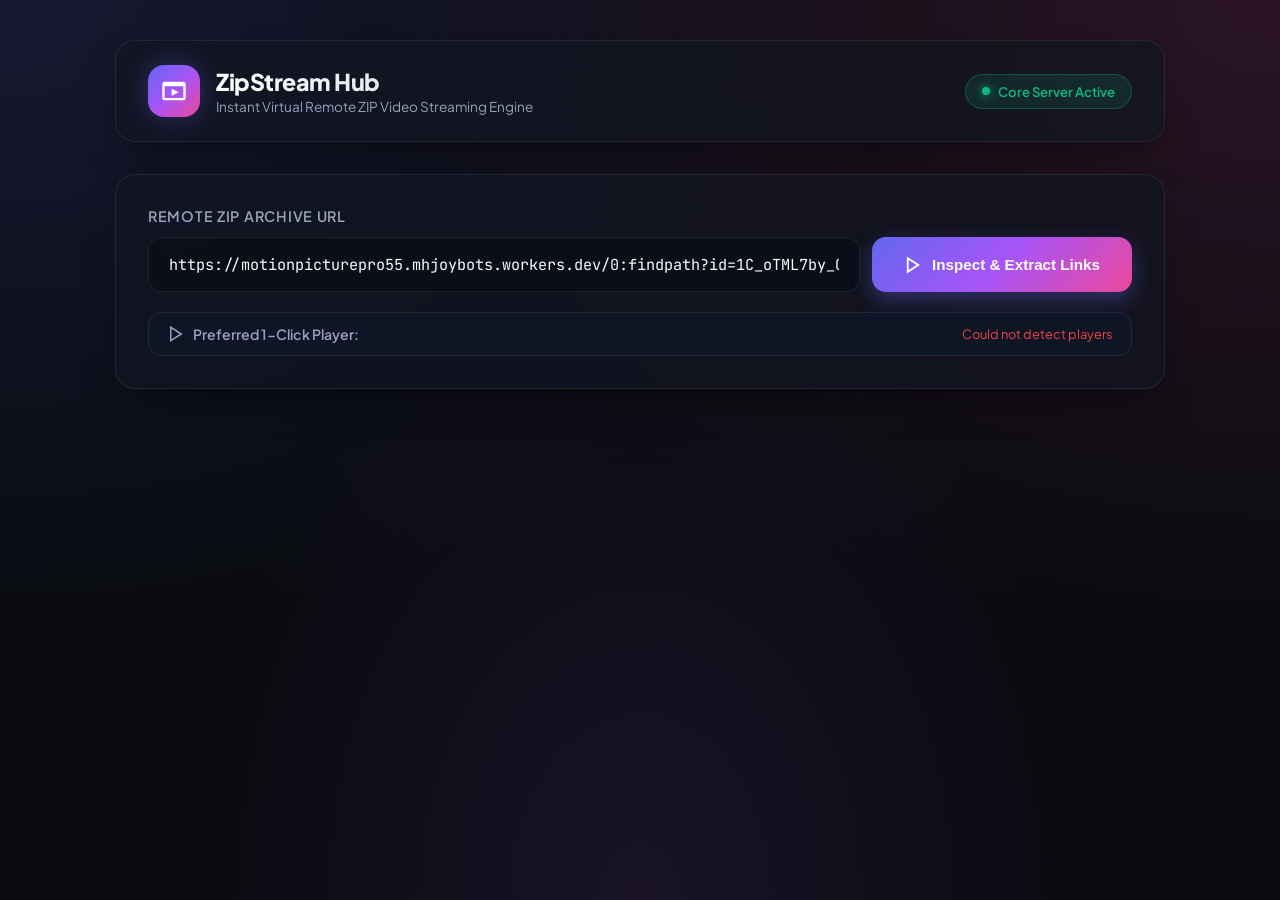
==== web_gui.html @ f0364341 "feat: initial commit for ZipStreamHub" ====
<!DOCTYPE html>
<html lang="en">
<head>
    <meta charset="UTF-8">
    <meta name="viewport" content="width=device-width, initial-scale=1.0">
    <title>ZipStream Hub — Remote Archive Video Player</title>
    <link rel="preconnect" href="https://fonts.googleapis.com">
    <link rel="preconnect" href="https://fonts.gstatic.com" crossorigin>
    <link href="https://fonts.googleapis.com/css2?family=Plus+Jakarta+Sans:wght@400;500;600;700;800&family=JetBrains+Mono:wght@400;500;600&display=swap" rel="stylesheet">
    <style>
        :root {
            --bg-base: #090b10;
            --bg-card: rgba(18, 22, 34, 0.75);
            --bg-card-hover: rgba(28, 34, 52, 0.85);
            --border-card: rgba(255, 255, 255, 0.08);
            --border-focus: #6366f1;
            --accent-gradient: linear-gradient(135deg, #6366f1 0%, #a855f7 50%, #ec4899 100%);
            --accent-glow: rgba(99, 102, 241, 0.35);
            --text-main: #f8fafc;
            --text-muted: #94a3b8;
            --success-color: #10b981;
            --success-bg: rgba(16, 185, 129, 0.12);
            --badge-store: #38bdf8;
            --badge-deflate: #fbbf24;
        }

        * {
            box-sizing: border-box;
            margin: 0;
            padding: 0;
        }

        body {
            background-color: var(--bg-base);
            background-image: 
                radial-gradient(at 0% 0%, rgba(99, 102, 241, 0.15) 0px, transparent 50%),
                radial-gradient(at 100% 0%, rgba(236, 72, 153, 0.15) 0px, transparent 50%),
                radial-gradient(at 50% 100%, rgba(168, 85, 247, 0.1) 0px, transparent 50%);
            background-attachment: fixed;
            color: var(--text-main);
            font-family: 'Plus Jakarta Sans', sans-serif;
            min-height: 100vh;
            padding: 40px 20px;
            display: flex;
            justify-content: center;
        }

        .container {
            width: 100%;
            max-width: 1050px;
            display: flex;
            flex-direction: column;
            gap: 32px;
        }

        /* Top Header */
        .header {
            display: flex;
            align-items: center;
            justify-content: space-between;
            padding: 24px 32px;
            background: var(--bg-card);
            border: 1px solid var(--border-card);
            border-radius: 20px;
            backdrop-filter: blur(20px);
            box-shadow: 0 20px 40px -15px rgba(0,0,0,0.5);
        }

        .brand {
            display: flex;
            align-items: center;
            gap: 16px;
        }

        .brand-icon {
            width: 52px;
            height: 52px;
            border-radius: 16px;
            background: var(--accent-gradient);
            display: flex;
            align-items: center;
            justify-content: center;
            box-shadow: 0 0 24px var(--accent-glow);
        }

        .brand-icon svg {
            width: 28px;
            height: 28px;
            fill: white;
        }

        .brand-text h1 {
            font-size: 1.45rem;
            font-weight: 800;
            letter-spacing: -0.02em;
            background: linear-gradient(to right, #ffffff, #cbd5e1);
            -webkit-background-clip: text;
            -webkit-text-fill-color: transparent;
        }

        .brand-text p {
            font-size: 0.85rem;
            color: var(--text-muted);
            margin-top: 2px;
        }

        .status-badge {
            display: flex;
            align-items: center;
            gap: 8px;
            padding: 8px 16px;
            background: var(--success-bg);
            border: 1px solid rgba(16, 185, 129, 0.3);
            border-radius: 9999px;
            font-size: 0.82rem;
            font-weight: 600;
            color: var(--success-color);
        }

        .status-dot {
            width: 8px;
            height: 8px;
            border-radius: 50%;
            background: var(--success-color);
            box-shadow: 0 0 10px var(--success-color);
            animation: pulse 2s infinite;
        }

        @keyframes pulse {
            0%, 100% { opacity: 1; transform: scale(1); }
            50% { opacity: 0.4; transform: scale(0.85); }
        }

        /* Input Section */
        .card {
            background: var(--bg-card);
            border: 1px solid var(--border-card);
            border-radius: 20px;
            backdrop-filter: blur(20px);
            padding: 32px;
            box-shadow: 0 20px 40px -15px rgba(0,0,0,0.5);
            transition: all 0.3s ease;
        }

        .input-group {
            display: flex;
            flex-direction: column;
            gap: 12px;
        }

        .input-label {
            font-size: 0.9rem;
            font-weight: 600;
            color: var(--text-muted);
            text-transform: uppercase;
            letter-spacing: 0.05em;
        }

        .input-row {
            display: flex;
            gap: 12px;
        }

        .url-input {
            flex: 1;
            background: rgba(10, 14, 23, 0.8);
            border: 1px solid var(--border-card);
            border-radius: 14px;
            padding: 16px 20px;
            color: var(--text-main);
            font-family: 'JetBrains Mono', monospace;
            font-size: 0.95rem;
            outline: none;
            transition: all 0.2s;
        }

        .url-input:focus {
            border-color: var(--border-focus);
            box-shadow: 0 0 0 4px rgba(99, 102, 241, 0.2);
            background: rgba(15, 20, 32, 0.95);
        }

        .btn-parse {
            padding: 16px 32px;
            background: var(--accent-gradient);
            border: none;
            border-radius: 14px;
            color: white;
            font-weight: 700;
            font-size: 0.95rem;
            cursor: pointer;
            display: flex;
            align-items: center;
            gap: 10px;
            transition: all 0.2s;
            box-shadow: 0 8px 20px var(--accent-glow);
            white-space: nowrap;
        }

        .btn-parse:hover {
            transform: translateY(-2px);
            box-shadow: 0 12px 28px var(--accent-glow);
        }

        .btn-parse:active {
            transform: translateY(0);
        }

        .btn-parse:disabled {
            opacity: 0.6;
            cursor: not-allowed;
            transform: none;
        }

        /* Results Overview */
        .archive-info {
            display: none;
            grid-template-columns: repeat(auto-fit, minmax(200px, 1fr));
            gap: 16px;
            margin-top: 24px;
            padding-top: 24px;
            border-top: 1px solid var(--border-card);
        }

        .info-box {
            background: rgba(255, 255, 255, 0.03);
            border: 1px solid var(--border-card);
            border-radius: 12px;
            padding: 16px;
        }

        .info-title {
            font-size: 0.78rem;
            color: var(--text-muted);
            text-transform: uppercase;
            letter-spacing: 0.05em;
            margin-bottom: 6px;
        }

        .info-value {
            font-size: 1.25rem;
            font-weight: 700;
            color: #fff;
            font-family: 'JetBrains Mono', monospace;
        }

        /* Episodes Section */
        .episodes-section {
            display: none;
            flex-direction: column;
            gap: 16px;
        }

        .section-header {
            display: flex;
            align-items: center;
            justify-content: space-between;
            padding: 0 8px;
        }

        .section-title {
            font-size: 1.15rem;
            font-weight: 700;
        }

        .episode-card {
            background: var(--bg-card);
            border: 1px solid var(--border-card);
            border-radius: 16px;
            padding: 20px 24px;
            display: flex;
            align-items: center;
            justify-content: space-between;
            gap: 20px;
            transition: all 0.25s ease;
            backdrop-filter: blur(20px);
        }

        .episode-card:hover {
            background: var(--bg-card-hover);
            border-color: rgba(99, 102, 241, 0.4);
            transform: translateY(-2px);
            box-shadow: 0 12px 30px -10px rgba(0, 0, 0, 0.6);
        }

        .ep-left {
            display: flex;
            align-items: center;
            gap: 20px;
            flex: 1;
            min-width: 0;
        }

        .ep-num {
            width: 44px;
            height: 44px;
            border-radius: 12px;
            background: rgba(255, 255, 255, 0.05);
            border: 1px solid var(--border-card);
            display: flex;
            align-items: center;
            justify-content: center;
            font-weight: 800;
            font-size: 1.1rem;
            color: #fff;
            flex-shrink: 0;
        }

        .ep-details {
            display: flex;
            flex-direction: column;
            gap: 6px;
            flex: 1;
            min-width: 0;
        }

        .ep-name {
            font-size: 1rem;
            font-weight: 600;
            color: #fff;
            white-space: nowrap;
            overflow: hidden;
            text-overflow: ellipsis;
        }

        .ep-meta {
            display: flex;
            align-items: center;
            gap: 12px;
            font-size: 0.82rem;
            color: var(--text-muted);
        }

        .ep-tag {
            padding: 2px 8px;
            border-radius: 6px;
            font-weight: 600;
            font-size: 0.75rem;
        }

        .tag-store {
            background: rgba(56, 189, 248, 0.15);
            color: var(--badge-store);
            border: 1px solid rgba(56, 189, 248, 0.3);
        }

        .tag-deflate {
            background: rgba(251, 191, 36, 0.15);
            color: var(--badge-deflate);
            border: 1px solid rgba(251, 191, 36, 0.3);
        }

        .ep-actions {
            display: flex;
            align-items: center;
            gap: 10px;
            flex-shrink: 0;
        }

        .btn-action {
            padding: 10px 18px;
            border-radius: 10px;
            font-weight: 600;
            font-size: 0.85rem;
            cursor: pointer;
            display: flex;
            align-items: center;
            gap: 8px;
            transition: all 0.2s;
            border: none;
            text-decoration: none;
        }

        .btn-play {
            background: #6366f1;
            color: white;
            box-shadow: 0 4px 12px rgba(99, 102, 241, 0.3);
        }

        .btn-play:hover {
            background: #4f46e5;
            transform: translateY(-1px);
        }

        .btn-copy {
            background: rgba(255, 255, 255, 0.07);
            border: 1px solid var(--border-card);
            color: var(--text-main);
        }

        .btn-copy:hover {
            background: rgba(255, 255, 255, 0.12);
            color: white;
        }

        /* Player Selector */
        .player-bar {
            display: flex;
            align-items: center;
            justify-content: space-between;
            gap: 16px;
            background: rgba(15, 23, 42, 0.65);
            border: 1px solid var(--border-card);
            border-radius: 14px;
            padding: 12px 18px;
            margin-top: 20px;
        }

        .player-bar-label {
            display: flex;
            align-items: center;
            gap: 8px;
            font-size: 0.88rem;
            font-weight: 600;
            color: var(--text-muted);
        }

        .player-selector-group {
            display: flex;
            align-items: center;
            gap: 8px;
            flex-wrap: wrap;
        }

        .player-chip {
            display: inline-flex;
            align-items: center;
            gap: 6px;
            padding: 6px 14px;
            border-radius: 9999px;
            font-size: 0.82rem;
            font-weight: 600;
            cursor: pointer;
            border: 1px solid var(--border-card);
            background: rgba(255, 255, 255, 0.04);
            color: var(--text-muted);
            transition: all 0.2s ease;
        }

        .player-chip:hover {
            background: rgba(255, 255, 255, 0.09);
            color: var(--text-main);
        }

        .player-chip.active {
            background: #6366f1;
            border-color: #818cf8;
            color: #ffffff;
            box-shadow: 0 0 14px rgba(99, 102, 241, 0.4);
        }

        .player-select-dropdown {
            background: rgba(10, 14, 23, 0.9);
            border: 1px solid var(--border-card);
            border-radius: 10px;
            padding: 8px 14px;
            color: var(--text-main);
            font-family: inherit;
            font-size: 0.86rem;
            font-weight: 600;
            outline: none;
            cursor: pointer;
        }

        .player-select-dropdown:focus {
            border-color: var(--border-focus);
        }

        /* Toast notification */
        .toast {
            position: fixed;
            bottom: 30px;
            right: 30px;
            background: #1e293b;
            border: 1px solid rgba(255, 255, 255, 0.1);
            color: white;
            padding: 14px 22px;
            border-radius: 12px;
            box-shadow: 0 20px 40px rgba(0,0,0,0.6);
            display: flex;
            align-items: center;
            gap: 12px;
            font-size: 0.9rem;
            font-weight: 600;
            transform: translateY(100px);
            opacity: 0;
            transition: all 0.3s cubic-bezier(0.16, 1, 0.3, 1);
            z-index: 1000;
        }

        .toast.show {
            transform: translateY(0);
            opacity: 1;
        }

        .spinner {
            width: 18px;
            height: 18px;
            border: 2px solid rgba(255,255,255,0.3);
            border-radius: 50%;
            border-top-color: white;
            animation: spin 0.8s linear infinite;
        }

        @keyframes spin {
            to { transform: rotate(360deg); }
        }
    </style>
</head>
<body>

<div class="container">
    <!-- Header -->
    <header class="header">
        <div class="brand">
            <div class="brand-icon">
                <svg viewBox="0 0 24 24">
                    <path d="M4 4h16c1.1 0 2 .9 2 2v12c0 1.1-.9 2-2 2H4c-1.1 0-2-.9-2-2V6c0-1.1.9-2 2-2zm0 4v10h16V8H4zm6 2l6 3-6 3V10z"/>
                </svg>
            </div>
            <div class="brand-text">
                <h1>ZipStream Hub</h1>
                <p>Instant Virtual Remote ZIP Video Streaming Engine</p>
            </div>
        </div>
        <div class="status-badge">
            <div class="status-dot"></div>
            <span>Core Server Active</span>
        </div>
    </header>

    <!-- URL Input Card -->
    <div class="card">
        <div class="input-group">
            <label class="input-label" for="zipUrl">Remote ZIP Archive URL</label>
            <div class="input-row">
                <input type="text" id="zipUrl" class="url-input" placeholder="https://domain.com/movie-or-series-pack.zip" value="https://motionpicturepro55.mhjoybots.workers.dev/0:findpath?id=1C_oTML7by_QacdPcO6nQ7_jxPDjxygPy">
                <button id="btnParse" class="btn-parse" onclick="parseZipArchive()">
                    <svg width="18" height="18" viewBox="0 0 24 24" fill="none" stroke="currentColor" stroke-width="2.5"><polygon points="5 3 19 12 5 21 5 3"></polygon></svg>
                    <span>Inspect & Extract Links</span>
                </button>
            </div>
        </div>

        <div id="archiveInfo" class="archive-info">
            <div class="info-box">
                <div class="info-title">Archive Size</div>
                <div id="infoSize" class="info-value">0 GB</div>
            </div>
            <div class="info-box">
                <div class="info-title">Video Files Found</div>
                <div id="infoCount" class="info-value">0</div>
            </div>
            <div class="info-box">
                <div class="info-title">Streaming Mode</div>
                <div id="infoMode" class="info-value" style="color: var(--badge-store);">Instant Seek</div>
            </div>
            <div class="info-box">
                <div class="info-title">Status</div>
                <div class="info-value" style="color: var(--success-color);">Ready to Stream</div>
            </div>
        </div>

        <!-- Dynamic 1-Click Player Selection Bar -->
        <div class="player-bar">
            <div class="player-bar-label">
                <svg width="18" height="18" viewBox="0 0 24 24" fill="none" stroke="currentColor" stroke-width="2"><path d="M5 3l14 9-14 9V3z"/></svg>
                <span>Preferred 1-Click Player:</span>
            </div>
            <div class="player-selector-group" id="playerChipsContainer">
                <!-- Populated dynamically via /api/players -->
                <span style="font-size: 0.8rem; color: var(--text-muted);">Detecting installed players...</span>
            </div>
        </div>
    </div>

    <!-- Episodes List -->
    <div id="episodesSection" class="episodes-section">
        <div class="section-header">
            <h2 class="section-title">Individual Video Direct Stream Links</h2>
        </div>
        <div id="episodesList" style="display: flex; flex-direction: column; gap: 12px;"></div>
    </div>
</div>

<div id="toast" class="toast">
    <svg width="20" height="20" viewBox="0 0 24 24" fill="none" stroke="var(--success-color)" stroke-width="2"><path d="M20 6L9 17l-5-5"/></svg>
    <span id="toastMsg">Stream Link copied to clipboard!</span>
</div>

<script>
    let currentEpisodes = [];
    let installedPlayers = [];
    let selectedPlayerKey = localStorage.getItem('zipstream_preferred_player') || '';

    async function loadPlayers() {
        const container = document.getElementById('playerChipsContainer');
        try {
            const resp = await fetch('/api/players');
            const data = await resp.json();
            if (data.status === 'ok' && data.players) {
                installedPlayers = data.players;
                if (!selectedPlayerKey || !installedPlayers.some(p => p.key === selectedPlayerKey)) {
                    selectedPlayerKey = data.default_player || (installedPlayers[0] ? installedPlayers[0].key : 'browser');
                }
                renderPlayerChips();
                return;
            }
        } catch (e) {
            console.error('Failed to load players:', e);
        }
        container.innerHTML = '<span style="color: #ef4444; font-size: 0.8rem;">Could not detect players</span>';
    }

    function renderPlayerChips() {
        const container = document.getElementById('playerChipsContainer');
        container.innerHTML = '';

        installedPlayers.forEach((p) => {
            const chip = document.createElement('button');
            chip.type = 'button';
            chip.className = `player-chip ${p.key === selectedPlayerKey ? 'active' : ''}`;
            chip.innerHTML = `<span>${p.icon || '▶️'}</span> <span>${p.name}</span>`;
            chip.onclick = () => {
                selectedPlayerKey = p.key;
                localStorage.setItem('zipstream_preferred_player', selectedPlayerKey);
                renderPlayerChips();
                // Update text on existing episode cards if any
                if (currentEpisodes.length > 0) {
                    renderEpisodes(currentEpisodes);
                }
                showToast(`Default player set to: ${p.name}`);
            };
            container.appendChild(chip);
        });
    }

    async function parseZipArchive() {
        const urlInput = document.getElementById('zipUrl');
        const btn = document.getElementById('btnParse');
        const url = urlInput.value.trim();

        if (!url) {
            showToast('Please enter a valid ZIP URL', true);
            return;
        }

        btn.disabled = true;
        btn.innerHTML = '<div class="spinner"></div><span>Scanning Tail (< 1s)...</span>';

        try {
            const resp = await fetch('/api/inspect', {
                method: 'POST',
                headers: { 'Content-Type': 'application/json' },
                body: JSON.stringify({ url: url })
            });

            const data = await resp.json();
            if (!resp.ok) {
                throw new Error(data.error || 'Failed to inspect ZIP archive');
            }

            currentEpisodes = data.entries;

            // Update info
            document.getElementById('infoSize').innerText = data.total_size_gb + ' GB';
            document.getElementById('infoCount').innerText = data.entries.length;
            document.getElementById('archiveInfo').style.display = 'grid';

            // Render list
            renderEpisodes(data.entries);
            document.getElementById('episodesSection').style.display = 'flex';
            showToast(`Found ${data.entries.length} videos inside archive!`);
        } catch (err) {
            alert('Error scanning ZIP: ' + err.message);
        } finally {
            btn.disabled = false;
            btn.innerHTML = '<svg width="18" height="18" viewBox="0 0 24 24" fill="none" stroke="currentColor" stroke-width="2.5"><polygon points="5 3 19 12 5 21 5 3"></polygon></svg><span>Inspect & Extract Links</span>';
        }
    }

    function getActivePlayerInfo() {
        return installedPlayers.find(p => p.key === selectedPlayerKey) || {
            key: 'potplayer',
            name: 'Media Player',
            icon: '▶️'
        };
    }

    function renderEpisodes(entries) {
        const container = document.getElementById('episodesList');
        container.innerHTML = '';
        const player = getActivePlayerInfo();

        entries.forEach((ep) => {
            const streamUrl = `${window.location.origin}/stream/${ep.id}/${encodeURIComponent(ep.name)}`;
            const isStore = ep.method === 0;

            const card = document.createElement('div');
            card.className = 'episode-card';
            card.innerHTML = `
                <div class="ep-left">
                    <div class="ep-num">${ep.id}</div>
                    <div class="ep-details">
                        <div class="ep-name" title="${ep.name}">${ep.name}</div>
                        <div class="ep-meta">
                            <span>📦 ${ep.size_gb} GB</span>
                            <span class="ep-tag ${isStore ? 'tag-store' : 'tag-deflate'}">
                                ${isStore ? '⚡ STORE (0ms Seek)' : 'DEFLATE'}
                            </span>
                            <span>Offset: ${ep.local_header_offset.toLocaleString()}</span>
                        </div>
                    </div>
                </div>
                <div class="ep-actions">
                    <button class="btn-action btn-copy" onclick="copyLink('${streamUrl}')">
                        <svg width="16" height="16" viewBox="0 0 24 24" fill="none" stroke="currentColor" stroke-width="2"><rect x="9" y="9" width="13" height="13" rx="2" ry="2"></rect><path d="M5 15H4a2 2 0 0 1-2-2V4a2 2 0 0 1 2-2h9a2 2 0 0 1 2 2v1"></path></svg>
                        Copy Direct Link
                    </button>
                    <button class="btn-action btn-play" onclick="launchSelectedPlayer('${streamUrl}', '${player.key}')">
                        <svg width="16" height="16" viewBox="0 0 24 24" fill="currentColor"><polygon points="5 3 19 12 5 21 5 3"></polygon></svg>
                        Play in ${player.name}
                    </button>
                </div>
            `;
            container.appendChild(card);
        });
    }

    async function launchSelectedPlayer(streamUrl, playerKey) {
        try {
            const resp = await fetch('/api/play', {
                method: 'POST',
                headers: { 'Content-Type': 'application/json' },
                body: JSON.stringify({ url: streamUrl, player: playerKey })
            });
            const data = await resp.json();
            if (data.success || data.status === 'ok') {
                showToast(`🚀 Launched ${data.player || playerKey}!`);
            } else {
                showToast(data.error || 'Failed to launch player', true);
            }
        } catch (e) {
            showToast('Error launching player: ' + e.message, true);
        }
    }

    function copyLink(link) {
        navigator.clipboard.writeText(link).then(() => {
            showToast('📋 Direct Stream Link copied to clipboard!');
        });
    }

    function showToast(msg, isError = false) {
        const toast = document.getElementById('toast');
        document.getElementById('toastMsg').innerText = msg;
        toast.style.borderColor = isError ? 'rgba(239, 68, 68, 0.4)' : 'rgba(16, 185, 129, 0.4)';
        toast.classList.add('show');
        setTimeout(() => toast.classList.remove('show'), 3500);
    }

    // Auto-trigger on page load
    window.onload = async () => {
        await loadPlayers();
        parseZipArchive();
    };
</script>

</body>
</html>
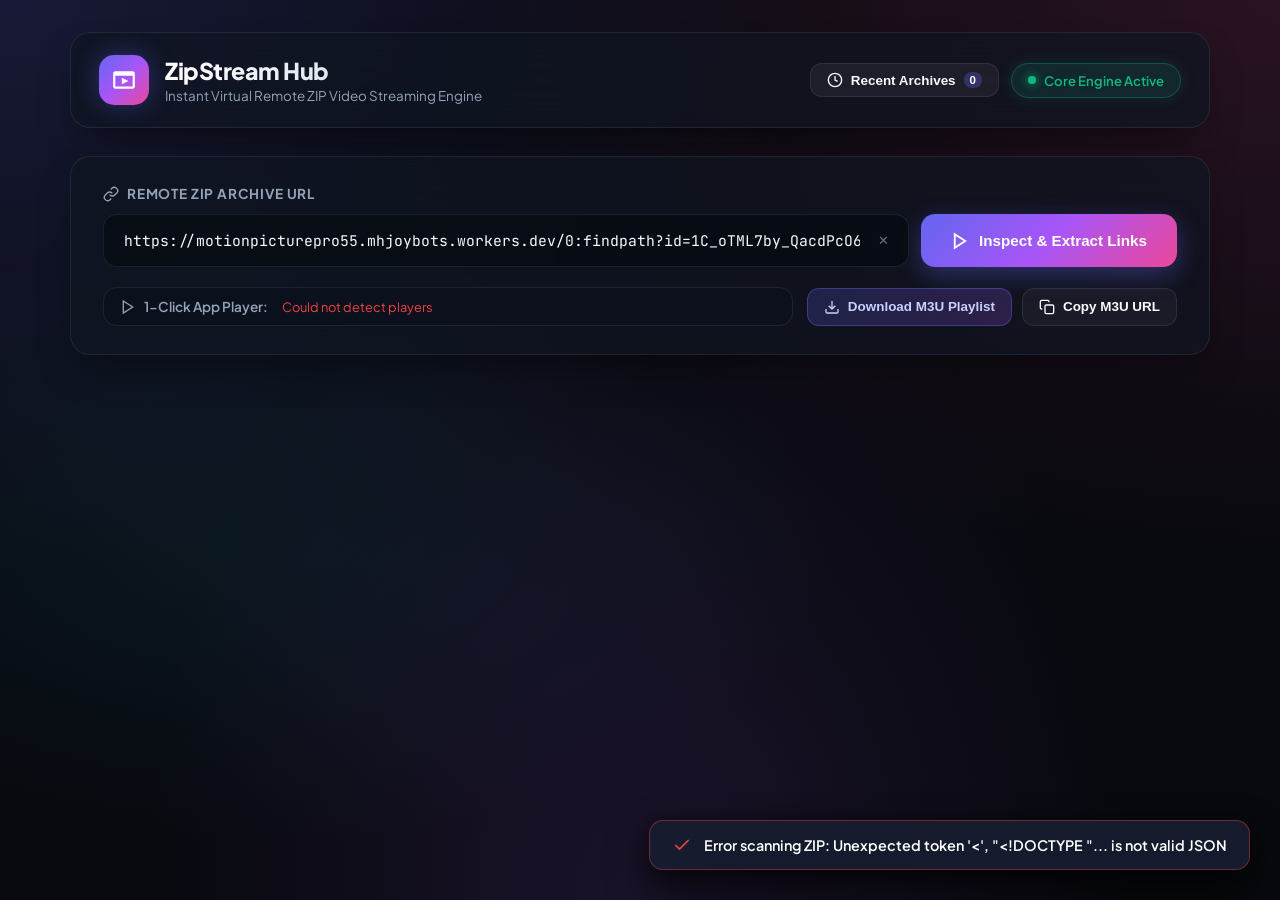
==== commit f2e6ab5d: "feat: add HTML5 player modal, M3U generator, auto-subtitles, SQLite history, and competitive docs" ====
--- a/web_gui.html
+++ b/web_gui.html
@@ -3,25 +3,40 @@
 <head>
     <meta charset="UTF-8">
     <meta name="viewport" content="width=device-width, initial-scale=1.0">
-    <title>ZipStream Hub — Remote Archive Video Player</title>
+    <title>ZipStream Hub — Remote Archive Video Streaming Hub</title>
     <link rel="preconnect" href="https://fonts.googleapis.com">
     <link rel="preconnect" href="https://fonts.gstatic.com" crossorigin>
-    <link href="https://fonts.googleapis.com/css2?family=Plus+Jakarta+Sans:wght@400;500;600;700;800&family=JetBrains+Mono:wght@400;500;600&display=swap" rel="stylesheet">
+    <link href="https://fonts.googleapis.com/css2?family=Plus+Jakarta+Sans:wght@400;500;600;700;800&family=JetBrains+Mono:wght@400;500;600;700&display=swap" rel="stylesheet">
     <style>
         :root {
-            --bg-base: #090b10;
-            --bg-card: rgba(18, 22, 34, 0.75);
-            --bg-card-hover: rgba(28, 34, 52, 0.85);
+            --bg-base: #07090e;
+            --bg-card: rgba(16, 21, 34, 0.72);
+            --bg-card-hover: rgba(25, 33, 54, 0.85);
+            --bg-glass-overlay: rgba(8, 11, 18, 0.88);
             --border-card: rgba(255, 255, 255, 0.08);
+            --border-card-hover: rgba(99, 102, 241, 0.45);
             --border-focus: #6366f1;
+            --accent-primary: #6366f1;
+            --accent-secondary: #a855f7;
+            --accent-tertiary: #ec4899;
             --accent-gradient: linear-gradient(135deg, #6366f1 0%, #a855f7 50%, #ec4899 100%);
+            --accent-gradient-hover: linear-gradient(135deg, #4f46e5 0%, #9333ea 50%, #db2777 100%);
             --accent-glow: rgba(99, 102, 241, 0.35);
             --text-main: #f8fafc;
             --text-muted: #94a3b8;
+            --text-dim: #64748b;
             --success-color: #10b981;
             --success-bg: rgba(16, 185, 129, 0.12);
+            --warning-color: #f59e0b;
+            --warning-bg: rgba(245, 158, 11, 0.12);
+            --danger-color: #ef4444;
+            --danger-bg: rgba(239, 68, 68, 0.12);
             --badge-store: #38bdf8;
             --badge-deflate: #fbbf24;
+            --badge-sub: #34d399;
+            --badge-res-4k: #f43f5e;
+            --badge-res-1080p: #818cf8;
+            --badge-res-720p: #a78bfa;
         }
 
         * {
@@ -33,24 +48,28 @@
         body {
             background-color: var(--bg-base);
             background-image: 
-                radial-gradient(at 0% 0%, rgba(99, 102, 241, 0.15) 0px, transparent 50%),
-                radial-gradient(at 100% 0%, rgba(236, 72, 153, 0.15) 0px, transparent 50%),
-                radial-gradient(at 50% 100%, rgba(168, 85, 247, 0.1) 0px, transparent 50%);
+                radial-gradient(at 0% 0%, rgba(99, 102, 241, 0.18) 0px, transparent 45%),
+                radial-gradient(at 100% 0%, rgba(236, 72, 153, 0.15) 0px, transparent 45%),
+                radial-gradient(at 50% 100%, rgba(168, 85, 247, 0.12) 0px, transparent 55%),
+                radial-gradient(at 20% 60%, rgba(56, 189, 248, 0.08) 0px, transparent 40%);
             background-attachment: fixed;
             color: var(--text-main);
-            font-family: 'Plus Jakarta Sans', sans-serif;
+            font-family: 'Plus Jakarta Sans', -apple-system, BlinkMacSystemFont, 'Segoe UI', Roboto, sans-serif;
             min-height: 100vh;
-            padding: 40px 20px;
+            padding: 32px 20px 80px 20px;
             display: flex;
             justify-content: center;
+            overflow-x: hidden;
         }
 
         .container {
             width: 100%;
-            max-width: 1050px;
+            max-width: 1140px;
             display: flex;
             flex-direction: column;
-            gap: 32px;
+            gap: 28px;
+            position: relative;
+            z-index: 1;
         }
 
         /* Top Header */
@@ -58,12 +77,15 @@
             display: flex;
             align-items: center;
             justify-content: space-between;
-            padding: 24px 32px;
+            padding: 22px 28px;
             background: var(--bg-card);
             border: 1px solid var(--border-card);
             border-radius: 20px;
-            backdrop-filter: blur(20px);
-            box-shadow: 0 20px 40px -15px rgba(0,0,0,0.5);
+            backdrop-filter: blur(24px);
+            -webkit-backdrop-filter: blur(24px);
+            box-shadow: 0 20px 40px -15px rgba(0,0,0,0.6);
+            flex-wrap: wrap;
+            gap: 16px;
         }
 
         .brand {
@@ -73,19 +95,25 @@
         }
 
         .brand-icon {
-            width: 52px;
-            height: 52px;
-            border-radius: 16px;
+            width: 50px;
+            height: 50px;
+            border-radius: 15px;
             background: var(--accent-gradient);
             display: flex;
             align-items: center;
             justify-content: center;
             box-shadow: 0 0 24px var(--accent-glow);
+            flex-shrink: 0;
+            transition: transform 0.3s ease;
+        }
+
+        .brand-icon:hover {
+            transform: rotate(5deg) scale(1.05);
         }
 
         .brand-icon svg {
-            width: 28px;
-            height: 28px;
+            width: 26px;
+            height: 26px;
             fill: white;
         }
 
@@ -93,15 +121,43 @@
             font-size: 1.45rem;
             font-weight: 800;
             letter-spacing: -0.02em;
-            background: linear-gradient(to right, #ffffff, #cbd5e1);
+            background: linear-gradient(to right, #ffffff, #e2e8f0, #cbd5e1);
             -webkit-background-clip: text;
             -webkit-text-fill-color: transparent;
         }
 
         .brand-text p {
-            font-size: 0.85rem;
+            font-size: 0.84rem;
             color: var(--text-muted);
             margin-top: 2px;
+        }
+
+        .header-actions {
+            display: flex;
+            align-items: center;
+            gap: 12px;
+        }
+
+        .btn-header-tool {
+            display: flex;
+            align-items: center;
+            gap: 8px;
+            padding: 8px 16px;
+            background: rgba(255, 255, 255, 0.05);
+            border: 1px solid var(--border-card);
+            border-radius: 12px;
+            font-size: 0.84rem;
+            font-weight: 600;
+            color: var(--text-main);
+            cursor: pointer;
+            transition: all 0.2s ease;
+            text-decoration: none;
+        }
+
+        .btn-header-tool:hover {
+            background: rgba(255, 255, 255, 0.1);
+            border-color: rgba(99, 102, 241, 0.4);
+            transform: translateY(-1px);
         }
 
         .status-badge {
@@ -115,6 +171,7 @@
             font-size: 0.82rem;
             font-weight: 600;
             color: var(--success-color);
+            box-shadow: 0 0 16px rgba(16, 185, 129, 0.15);
         }
 
         .status-dot {
@@ -128,20 +185,28 @@
 
         @keyframes pulse {
             0%, 100% { opacity: 1; transform: scale(1); }
-            50% { opacity: 0.4; transform: scale(0.85); }
-        }
-
-        /* Input Section */
+            50% { opacity: 0.35; transform: scale(0.85); }
+        }
+
+        /* Input Card */
         .card {
             background: var(--bg-card);
             border: 1px solid var(--border-card);
             border-radius: 20px;
-            backdrop-filter: blur(20px);
-            padding: 32px;
+            backdrop-filter: blur(24px);
+            -webkit-backdrop-filter: blur(24px);
+            padding: 28px 32px;
             box-shadow: 0 20px 40px -15px rgba(0,0,0,0.5);
             transition: all 0.3s ease;
         }
 
+        .card-header-bar {
+            display: flex;
+            align-items: center;
+            justify-content: space-between;
+            margin-bottom: 12px;
+        }
+
         .input-group {
             display: flex;
             flex-direction: column;
@@ -149,39 +214,70 @@
         }
 
         .input-label {
-            font-size: 0.9rem;
-            font-weight: 600;
+            font-size: 0.85rem;
+            font-weight: 700;
             color: var(--text-muted);
             text-transform: uppercase;
-            letter-spacing: 0.05em;
+            letter-spacing: 0.06em;
+            display: flex;
+            align-items: center;
+            gap: 8px;
         }
 
         .input-row {
             display: flex;
             gap: 12px;
+            flex-wrap: wrap;
+        }
+
+        .url-input-wrap {
+            flex: 1;
+            min-width: 280px;
+            position: relative;
+            display: flex;
+            align-items: center;
         }
 
         .url-input {
-            flex: 1;
-            background: rgba(10, 14, 23, 0.8);
+            width: 100%;
+            background: rgba(8, 12, 20, 0.85);
             border: 1px solid var(--border-card);
             border-radius: 14px;
-            padding: 16px 20px;
+            padding: 16px 48px 16px 20px;
             color: var(--text-main);
             font-family: 'JetBrains Mono', monospace;
-            font-size: 0.95rem;
+            font-size: 0.92rem;
             outline: none;
             transition: all 0.2s;
         }
 
         .url-input:focus {
             border-color: var(--border-focus);
-            box-shadow: 0 0 0 4px rgba(99, 102, 241, 0.2);
-            background: rgba(15, 20, 32, 0.95);
+            box-shadow: 0 0 0 4px rgba(99, 102, 241, 0.25);
+            background: rgba(12, 17, 28, 0.95);
+        }
+
+        .btn-input-clear {
+            position: absolute;
+            right: 14px;
+            background: none;
+            border: none;
+            color: var(--text-dim);
+            cursor: pointer;
+            padding: 6px;
+            border-radius: 6px;
+            display: none;
+            align-items: center;
+            justify-content: center;
+            transition: color 0.2s;
+        }
+
+        .btn-input-clear:hover {
+            color: var(--text-main);
         }
 
         .btn-parse {
-            padding: 16px 32px;
+            padding: 16px 30px;
             background: var(--accent-gradient);
             border: none;
             border-radius: 14px;
@@ -192,14 +288,15 @@
             display: flex;
             align-items: center;
             gap: 10px;
-            transition: all 0.2s;
-            box-shadow: 0 8px 20px var(--accent-glow);
+            transition: all 0.2s cubic-bezier(0.16, 1, 0.3, 1);
+            box-shadow: 0 8px 24px var(--accent-glow);
             white-space: nowrap;
         }
 
         .btn-parse:hover {
             transform: translateY(-2px);
-            box-shadow: 0 12px 28px var(--accent-glow);
+            box-shadow: 0 12px 30px var(--accent-glow);
+            background: var(--accent-gradient-hover);
         }
 
         .btn-parse:active {
@@ -212,207 +309,89 @@
             transform: none;
         }
 
-        /* Results Overview */
+        /* Archive Quick Info Metrics */
         .archive-info {
             display: none;
-            grid-template-columns: repeat(auto-fit, minmax(200px, 1fr));
-            gap: 16px;
+            grid-template-columns: repeat(auto-fit, minmax(180px, 1fr));
+            gap: 14px;
             margin-top: 24px;
-            padding-top: 24px;
+            padding-top: 22px;
             border-top: 1px solid var(--border-card);
+            animation: fadeIn 0.3s ease;
         }
 
         .info-box {
-            background: rgba(255, 255, 255, 0.03);
+            background: rgba(255, 255, 255, 0.025);
             border: 1px solid var(--border-card);
-            border-radius: 12px;
+            border-radius: 14px;
             padding: 16px;
+            position: relative;
+            overflow: hidden;
+        }
+
+        .info-box::after {
+            content: '';
+            position: absolute;
+            top: 0;
+            left: 0;
+            right: 0;
+            height: 2px;
+            background: var(--accent-gradient);
+            opacity: 0.7;
         }
 
         .info-title {
-            font-size: 0.78rem;
+            font-size: 0.76rem;
             color: var(--text-muted);
             text-transform: uppercase;
-            letter-spacing: 0.05em;
+            letter-spacing: 0.06em;
             margin-bottom: 6px;
+            display: flex;
+            align-items: center;
+            gap: 6px;
         }
 
         .info-value {
-            font-size: 1.25rem;
+            font-size: 1.22rem;
             font-weight: 700;
             color: #fff;
             font-family: 'JetBrains Mono', monospace;
         }
 
-        /* Episodes Section */
-        .episodes-section {
-            display: none;
-            flex-direction: column;
-            gap: 16px;
-        }
-
-        .section-header {
-            display: flex;
-            align-items: center;
-            justify-content: space-between;
-            padding: 0 8px;
-        }
-
-        .section-title {
-            font-size: 1.15rem;
-            font-weight: 700;
-        }
-
-        .episode-card {
-            background: var(--bg-card);
-            border: 1px solid var(--border-card);
-            border-radius: 16px;
-            padding: 20px 24px;
-            display: flex;
-            align-items: center;
-            justify-content: space-between;
-            gap: 20px;
-            transition: all 0.25s ease;
-            backdrop-filter: blur(20px);
-        }
-
-        .episode-card:hover {
-            background: var(--bg-card-hover);
-            border-color: rgba(99, 102, 241, 0.4);
-            transform: translateY(-2px);
-            box-shadow: 0 12px 30px -10px rgba(0, 0, 0, 0.6);
-        }
-
-        .ep-left {
-            display: flex;
-            align-items: center;
-            gap: 20px;
-            flex: 1;
-            min-width: 0;
-        }
-
-        .ep-num {
-            width: 44px;
-            height: 44px;
-            border-radius: 12px;
-            background: rgba(255, 255, 255, 0.05);
-            border: 1px solid var(--border-card);
-            display: flex;
-            align-items: center;
-            justify-content: center;
-            font-weight: 800;
-            font-size: 1.1rem;
-            color: #fff;
-            flex-shrink: 0;
-        }
-
-        .ep-details {
-            display: flex;
-            flex-direction: column;
-            gap: 6px;
-            flex: 1;
-            min-width: 0;
-        }
-
-        .ep-name {
-            font-size: 1rem;
-            font-weight: 600;
-            color: #fff;
-            white-space: nowrap;
-            overflow: hidden;
-            text-overflow: ellipsis;
-        }
-
-        .ep-meta {
-            display: flex;
-            align-items: center;
-            gap: 12px;
-            font-size: 0.82rem;
-            color: var(--text-muted);
-        }
-
-        .ep-tag {
-            padding: 2px 8px;
-            border-radius: 6px;
-            font-weight: 600;
-            font-size: 0.75rem;
-        }
-
-        .tag-store {
-            background: rgba(56, 189, 248, 0.15);
-            color: var(--badge-store);
-            border: 1px solid rgba(56, 189, 248, 0.3);
-        }
-
-        .tag-deflate {
-            background: rgba(251, 191, 36, 0.15);
-            color: var(--badge-deflate);
-            border: 1px solid rgba(251, 191, 36, 0.3);
-        }
-
-        .ep-actions {
-            display: flex;
-            align-items: center;
-            gap: 10px;
-            flex-shrink: 0;
-        }
-
-        .btn-action {
-            padding: 10px 18px;
-            border-radius: 10px;
-            font-weight: 600;
-            font-size: 0.85rem;
-            cursor: pointer;
-            display: flex;
-            align-items: center;
-            gap: 8px;
-            transition: all 0.2s;
-            border: none;
-            text-decoration: none;
-        }
-
-        .btn-play {
-            background: #6366f1;
-            color: white;
-            box-shadow: 0 4px 12px rgba(99, 102, 241, 0.3);
-        }
-
-        .btn-play:hover {
-            background: #4f46e5;
-            transform: translateY(-1px);
-        }
-
-        .btn-copy {
-            background: rgba(255, 255, 255, 0.07);
-            border: 1px solid var(--border-card);
-            color: var(--text-main);
-        }
-
-        .btn-copy:hover {
-            background: rgba(255, 255, 255, 0.12);
-            color: white;
-        }
-
-        /* Player Selector */
+        /* Player Bar & Playlist Export Bar */
+        .toolbar-grid {
+            display: grid;
+            grid-template-columns: 1fr auto;
+            gap: 14px;
+            margin-top: 20px;
+            align-items: center;
+        }
+
+        @media (max-width: 860px) {
+            .toolbar-grid {
+                grid-template-columns: 1fr;
+            }
+        }
+
         .player-bar {
             display: flex;
             align-items: center;
-            justify-content: space-between;
-            gap: 16px;
-            background: rgba(15, 23, 42, 0.65);
+            gap: 14px;
+            background: rgba(11, 16, 28, 0.65);
             border: 1px solid var(--border-card);
             border-radius: 14px;
-            padding: 12px 18px;
-            margin-top: 20px;
+            padding: 10px 16px;
+            flex-wrap: wrap;
         }
 
         .player-bar-label {
             display: flex;
             align-items: center;
             gap: 8px;
-            font-size: 0.88rem;
+            font-size: 0.85rem;
             font-weight: 600;
             color: var(--text-muted);
+            white-space: nowrap;
         }
 
         .player-selector-group {
@@ -440,30 +419,640 @@
         .player-chip:hover {
             background: rgba(255, 255, 255, 0.09);
             color: var(--text-main);
+            border-color: rgba(99, 102, 241, 0.3);
         }
 
         .player-chip.active {
-            background: #6366f1;
+            background: var(--accent-primary);
             border-color: #818cf8;
             color: #ffffff;
             box-shadow: 0 0 14px rgba(99, 102, 241, 0.4);
         }
 
-        .player-select-dropdown {
-            background: rgba(10, 14, 23, 0.9);
+        .playlist-actions-group {
+            display: flex;
+            align-items: center;
+            gap: 10px;
+            flex-wrap: wrap;
+        }
+
+        .btn-toolbar {
+            padding: 10px 16px;
+            border-radius: 12px;
+            font-size: 0.84rem;
+            font-weight: 600;
+            cursor: pointer;
+            display: flex;
+            align-items: center;
+            gap: 8px;
+            border: 1px solid var(--border-card);
+            background: rgba(255, 255, 255, 0.04);
+            color: var(--text-main);
+            transition: all 0.2s ease;
+            white-space: nowrap;
+            text-decoration: none;
+        }
+
+        .btn-toolbar:hover {
+            background: rgba(255, 255, 255, 0.09);
+            border-color: rgba(99, 102, 241, 0.4);
+            transform: translateY(-1px);
+        }
+
+        .btn-toolbar.btn-playlist {
+            background: linear-gradient(135deg, rgba(99, 102, 241, 0.2) 0%, rgba(168, 85, 247, 0.2) 100%);
+            border-color: rgba(99, 102, 241, 0.4);
+            color: #c7d2fe;
+        }
+
+        .btn-toolbar.btn-playlist:hover {
+            background: linear-gradient(135deg, rgba(99, 102, 241, 0.35) 0%, rgba(168, 85, 247, 0.35) 100%);
+            color: #fff;
+            box-shadow: 0 4px 16px rgba(99, 102, 241, 0.3);
+        }
+
+        /* History & Bookmarks Drawer Section */
+        .history-section {
+            background: var(--bg-card);
+            border: 1px solid var(--border-card);
+            border-radius: 20px;
+            backdrop-filter: blur(24px);
+            -webkit-backdrop-filter: blur(24px);
+            padding: 24px 30px;
+            display: flex;
+            flex-direction: column;
+            gap: 16px;
+            box-shadow: 0 20px 40px -15px rgba(0,0,0,0.5);
+        }
+
+        .history-header {
+            display: flex;
+            align-items: center;
+            justify-content: space-between;
+            flex-wrap: wrap;
+            gap: 12px;
+        }
+
+        .history-title {
+            font-size: 1.05rem;
+            font-weight: 700;
+            display: flex;
+            align-items: center;
+            gap: 10px;
+            color: #fff;
+        }
+
+        .history-filter-tabs {
+            display: flex;
+            align-items: center;
+            gap: 6px;
+            background: rgba(0, 0, 0, 0.3);
+            padding: 4px;
+            border-radius: 10px;
+            border: 1px solid var(--border-card);
+        }
+
+        .tab-btn {
+            background: none;
+            border: none;
+            padding: 6px 14px;
+            border-radius: 8px;
+            color: var(--text-muted);
+            font-size: 0.8rem;
+            font-weight: 600;
+            cursor: pointer;
+            transition: all 0.2s;
+        }
+
+        .tab-btn.active {
+            background: rgba(255, 255, 255, 0.1);
+            color: #fff;
+        }
+
+        .history-list {
+            display: grid;
+            grid-template-columns: repeat(auto-fill, minmax(320px, 1fr));
+            gap: 12px;
+            max-height: 260px;
+            overflow-y: auto;
+            padding-right: 4px;
+        }
+
+        .history-list::-webkit-scrollbar {
+            width: 6px;
+        }
+        .history-list::-webkit-scrollbar-thumb {
+            background: rgba(255, 255, 255, 0.15);
+            border-radius: 4px;
+        }
+
+        .history-item {
+            background: rgba(255, 255, 255, 0.025);
+            border: 1px solid var(--border-card);
+            border-radius: 14px;
+            padding: 12px 16px;
+            display: flex;
+            align-items: center;
+            justify-content: space-between;
+            gap: 12px;
+            transition: all 0.2s ease;
+        }
+
+        .history-item:hover {
+            background: rgba(255, 255, 255, 0.05);
+            border-color: rgba(99, 102, 241, 0.3);
+            transform: translateY(-1px);
+        }
+
+        .history-info {
+            display: flex;
+            flex-direction: column;
+            gap: 4px;
+            min-width: 0;
+            flex: 1;
+            cursor: pointer;
+        }
+
+        .history-url {
+            font-size: 0.84rem;
+            font-weight: 600;
+            color: #fff;
+            white-space: nowrap;
+            overflow: hidden;
+            text-overflow: ellipsis;
+            font-family: 'JetBrains Mono', monospace;
+        }
+
+        .history-meta {
+            font-size: 0.74rem;
+            color: var(--text-muted);
+            display: flex;
+            align-items: center;
+            gap: 10px;
+        }
+
+        .history-actions {
+            display: flex;
+            align-items: center;
+            gap: 6px;
+            flex-shrink: 0;
+        }
+
+        .btn-star {
+            background: none;
+            border: none;
+            cursor: pointer;
+            padding: 6px;
+            border-radius: 8px;
+            color: var(--text-dim);
+            transition: all 0.2s;
+            display: flex;
+            align-items: center;
+            justify-content: center;
+        }
+
+        .btn-star.starred {
+            color: #fbbf24;
+        }
+
+        .btn-star:hover {
+            transform: scale(1.15);
+            color: #fbbf24;
+        }
+
+        .btn-del-history {
+            background: none;
+            border: none;
+            cursor: pointer;
+            padding: 6px;
+            border-radius: 8px;
+            color: var(--text-dim);
+            transition: all 0.2s;
+            display: flex;
+            align-items: center;
+            justify-content: center;
+        }
+
+        .btn-del-history:hover {
+            color: var(--danger-color);
+        }
+
+        /* Episodes Section & Real-time Filter */
+        .episodes-section {
+            display: none;
+            flex-direction: column;
+            gap: 18px;
+            animation: fadeIn 0.3s ease;
+        }
+
+        .filter-card {
+            background: var(--bg-card);
+            border: 1px solid var(--border-card);
+            border-radius: 18px;
+            padding: 16px 24px;
+            backdrop-filter: blur(24px);
+            -webkit-backdrop-filter: blur(24px);
+            display: flex;
+            align-items: center;
+            justify-content: space-between;
+            gap: 18px;
+            flex-wrap: wrap;
+        }
+
+        .search-box-wrap {
+            flex: 1;
+            min-width: 240px;
+            position: relative;
+            display: flex;
+            align-items: center;
+        }
+
+        .search-icon {
+            position: absolute;
+            left: 14px;
+            color: var(--text-muted);
+            pointer-events: none;
+        }
+
+        .search-input {
+            width: 100%;
+            background: rgba(10, 14, 24, 0.85);
+            border: 1px solid var(--border-card);
+            border-radius: 12px;
+            padding: 12px 16px 12px 42px;
+            color: var(--text-main);
+            font-size: 0.88rem;
+            outline: none;
+            transition: all 0.2s;
+        }
+
+        .search-input:focus {
+            border-color: var(--border-focus);
+            box-shadow: 0 0 0 3px rgba(99, 102, 241, 0.2);
+        }
+
+        .filter-pills {
+            display: flex;
+            align-items: center;
+            gap: 6px;
+            flex-wrap: wrap;
+        }
+
+        .pill-btn {
+            padding: 6px 12px;
+            border-radius: 8px;
+            font-size: 0.78rem;
+            font-weight: 600;
+            background: rgba(255, 255, 255, 0.04);
+            border: 1px solid var(--border-card);
+            color: var(--text-muted);
+            cursor: pointer;
+            transition: all 0.2s;
+        }
+
+        .pill-btn:hover {
+            background: rgba(255, 255, 255, 0.09);
+            color: var(--text-main);
+        }
+
+        .pill-btn.active {
+            background: rgba(99, 102, 241, 0.2);
+            border-color: rgba(99, 102, 241, 0.5);
+            color: #818cf8;
+        }
+
+        .results-count-text {
+            font-size: 0.82rem;
+            color: var(--text-muted);
+            font-weight: 500;
+            white-space: nowrap;
+        }
+
+        /* Episode Video Card */
+        .episode-card {
+            background: var(--bg-card);
+            border: 1px solid var(--border-card);
+            border-radius: 18px;
+            padding: 18px 24px;
+            display: flex;
+            align-items: center;
+            justify-content: space-between;
+            gap: 20px;
+            transition: all 0.25s cubic-bezier(0.16, 1, 0.3, 1);
+            backdrop-filter: blur(24px);
+            -webkit-backdrop-filter: blur(24px);
+        }
+
+        .episode-card:hover {
+            background: var(--bg-card-hover);
+            border-color: var(--border-card-hover);
+            transform: translateY(-2px);
+            box-shadow: 0 16px 36px -10px rgba(0, 0, 0, 0.65);
+        }
+
+        .ep-left {
+            display: flex;
+            align-items: center;
+            gap: 18px;
+            flex: 1;
+            min-width: 0;
+        }
+
+        .ep-num {
+            width: 44px;
+            height: 44px;
+            border-radius: 13px;
+            background: rgba(255, 255, 255, 0.05);
+            border: 1px solid var(--border-card);
+            display: flex;
+            align-items: center;
+            justify-content: center;
+            font-weight: 800;
+            font-size: 1.05rem;
+            color: #fff;
+            flex-shrink: 0;
+        }
+
+        .ep-details {
+            display: flex;
+            flex-direction: column;
+            gap: 6px;
+            flex: 1;
+            min-width: 0;
+        }
+
+        .ep-name {
+            font-size: 0.98rem;
+            font-weight: 700;
+            color: #fff;
+            white-space: nowrap;
+            overflow: hidden;
+            text-overflow: ellipsis;
+            display: flex;
+            align-items: center;
+            gap: 8px;
+        }
+
+        .ep-meta {
+            display: flex;
+            align-items: center;
+            gap: 10px;
+            font-size: 0.8rem;
+            color: var(--text-muted);
+            flex-wrap: wrap;
+        }
+
+        .badge {
+            padding: 2px 8px;
+            border-radius: 6px;
+            font-weight: 700;
+            font-size: 0.72rem;
+            letter-spacing: 0.02em;
+            display: inline-flex;
+            align-items: center;
+            gap: 4px;
+        }
+
+        .badge-store {
+            background: rgba(56, 189, 248, 0.15);
+            color: var(--badge-store);
+            border: 1px solid rgba(56, 189, 248, 0.3);
+        }
+
+        .badge-deflate {
+            background: rgba(251, 191, 36, 0.15);
+            color: var(--badge-deflate);
+            border: 1px solid rgba(251, 191, 36, 0.3);
+        }
+
+        .badge-res-4k {
+            background: rgba(244, 63, 94, 0.15);
+            color: var(--badge-res-4k);
+            border: 1px solid rgba(244, 63, 94, 0.3);
+        }
+
+        .badge-res-1080p {
+            background: rgba(129, 140, 248, 0.15);
+            color: var(--badge-res-1080p);
+            border: 1px solid rgba(129, 140, 248, 0.3);
+        }
+
+        .badge-res-720p {
+            background: rgba(167, 139, 250, 0.15);
+            color: var(--badge-res-720p);
+            border: 1px solid rgba(167, 139, 250, 0.3);
+        }
+
+        .badge-sub {
+            background: rgba(52, 211, 153, 0.15);
+            color: var(--badge-sub);
+            border: 1px solid rgba(52, 211, 153, 0.3);
+            cursor: pointer;
+        }
+
+        .badge-fmt {
+            background: rgba(255, 255, 255, 0.07);
+            color: #cbd5e1;
+            border: 1px solid var(--border-card);
+        }
+
+        .ep-actions {
+            display: flex;
+            align-items: center;
+            gap: 10px;
+            flex-shrink: 0;
+            flex-wrap: wrap;
+        }
+
+        .btn-action {
+            padding: 10px 16px;
+            border-radius: 12px;
+            font-weight: 600;
+            font-size: 0.84rem;
+            cursor: pointer;
+            display: flex;
+            align-items: center;
+            gap: 8px;
+            transition: all 0.2s cubic-bezier(0.16, 1, 0.3, 1);
+            border: none;
+            text-decoration: none;
+            white-space: nowrap;
+        }
+
+        .btn-modal-play {
+            background: linear-gradient(135deg, #10b981 0%, #059669 100%);
+            color: white;
+            box-shadow: 0 4px 14px rgba(16, 185, 129, 0.3);
+        }
+
+        .btn-modal-play:hover {
+            background: linear-gradient(135deg, #059669 0%, #047857 100%);
+            transform: translateY(-1px);
+            box-shadow: 0 6px 18px rgba(16, 185, 129, 0.4);
+        }
+
+        .btn-play-app {
+            background: var(--accent-gradient);
+            color: white;
+            box-shadow: 0 4px 14px var(--accent-glow);
+        }
+
+        .btn-play-app:hover {
+            transform: translateY(-1px);
+            box-shadow: 0 6px 20px var(--accent-glow);
+        }
+
+        .btn-copy {
+            background: rgba(255, 255, 255, 0.06);
+            border: 1px solid var(--border-card);
+            color: var(--text-main);
+        }
+
+        .btn-copy:hover {
+            background: rgba(255, 255, 255, 0.12);
+            color: white;
+            border-color: rgba(255, 255, 255, 0.2);
+        }
+
+        /* In-Browser HTML5 Player Modal */
+        .player-modal-overlay {
+            position: fixed;
+            top: 0;
+            left: 0;
+            width: 100vw;
+            height: 100vh;
+            background: rgba(4, 7, 13, 0.88);
+            backdrop-filter: blur(28px);
+            -webkit-backdrop-filter: blur(28px);
+            z-index: 9999;
+            display: none;
+            align-items: center;
+            justify-content: center;
+            padding: 24px;
+            opacity: 0;
+            transition: opacity 0.3s cubic-bezier(0.16, 1, 0.3, 1);
+        }
+
+        .player-modal-overlay.active {
+            display: flex;
+            opacity: 1;
+        }
+
+        .player-modal-container {
+            width: 100%;
+            max-width: 1060px;
+            background: rgba(14, 19, 32, 0.95);
+            border: 1px solid rgba(255, 255, 255, 0.12);
+            border-radius: 22px;
+            overflow: hidden;
+            display: flex;
+            flex-direction: column;
+            box-shadow: 0 30px 60px -15px rgba(0,0,0,0.8), 0 0 40px rgba(99, 102, 241, 0.2);
+            transform: scale(0.95);
+            transition: transform 0.3s cubic-bezier(0.16, 1, 0.3, 1);
+        }
+
+        .player-modal-overlay.active .player-modal-container {
+            transform: scale(1);
+        }
+
+        .player-modal-header {
+            display: flex;
+            align-items: center;
+            justify-content: space-between;
+            padding: 16px 24px;
+            background: rgba(18, 24, 40, 0.95);
+            border-bottom: 1px solid var(--border-card);
+        }
+
+        .player-modal-title {
+            font-size: 1rem;
+            font-weight: 700;
+            color: #fff;
+            white-space: nowrap;
+            overflow: hidden;
+            text-overflow: ellipsis;
+            max-width: 80%;
+            display: flex;
+            align-items: center;
+            gap: 10px;
+        }
+
+        .player-modal-close {
+            background: rgba(255, 255, 255, 0.08);
+            border: 1px solid var(--border-card);
+            color: var(--text-main);
+            width: 36px;
+            height: 36px;
+            border-radius: 50%;
+            display: flex;
+            align-items: center;
+            justify-content: center;
+            cursor: pointer;
+            transition: all 0.2s;
+        }
+
+        .player-modal-close:hover {
+            background: rgba(239, 68, 68, 0.2);
+            border-color: rgba(239, 68, 68, 0.4);
+            color: #ef4444;
+            transform: rotate(90deg);
+        }
+
+        .video-wrapper {
+            position: relative;
+            width: 100%;
+            background: #000;
+            aspect-ratio: 16 / 9;
+            max-height: 70vh;
+            display: flex;
+            align-items: center;
+            justify-content: center;
+        }
+
+        .video-element {
+            width: 100%;
+            height: 100%;
+            object-fit: contain;
+            outline: none;
+        }
+
+        .player-modal-footer {
+            display: flex;
+            align-items: center;
+            justify-content: space-between;
+            padding: 16px 24px;
+            background: rgba(18, 24, 40, 0.95);
+            border-top: 1px solid var(--border-card);
+            flex-wrap: wrap;
+            gap: 12px;
+        }
+
+        .player-sub-selector {
+            display: flex;
+            align-items: center;
+            gap: 10px;
+        }
+
+        .select-sub {
+            background: rgba(8, 12, 20, 0.9);
             border: 1px solid var(--border-card);
             border-radius: 10px;
             padding: 8px 14px;
             color: var(--text-main);
-            font-family: inherit;
-            font-size: 0.86rem;
-            font-weight: 600;
+            font-size: 0.84rem;
             outline: none;
             cursor: pointer;
         }
 
-        .player-select-dropdown:focus {
+        .select-sub:focus {
             border-color: var(--border-focus);
+        }
+
+        .player-footer-actions {
+            display: flex;
+            align-items: center;
+            gap: 10px;
         }
 
         /* Toast notification */
@@ -471,12 +1060,12 @@
             position: fixed;
             bottom: 30px;
             right: 30px;
-            background: #1e293b;
-            border: 1px solid rgba(255, 255, 255, 0.1);
+            background: rgba(22, 29, 46, 0.96);
+            border: 1px solid rgba(255, 255, 255, 0.12);
             color: white;
             padding: 14px 22px;
-            border-radius: 12px;
-            box-shadow: 0 20px 40px rgba(0,0,0,0.6);
+            border-radius: 14px;
+            box-shadow: 0 20px 40px rgba(0,0,0,0.7), 0 0 20px rgba(0,0,0,0.4);
             display: flex;
             align-items: center;
             gap: 12px;
@@ -485,7 +1074,9 @@
             transform: translateY(100px);
             opacity: 0;
             transition: all 0.3s cubic-bezier(0.16, 1, 0.3, 1);
-            z-index: 1000;
+            z-index: 10000;
+            backdrop-filter: blur(16px);
+            -webkit-backdrop-filter: blur(16px);
         }
 
         .toast.show {
@@ -504,6 +1095,37 @@
 
         @keyframes spin {
             to { transform: rotate(360deg); }
+        }
+
+        @keyframes fadeIn {
+            from { opacity: 0; transform: translateY(6px); }
+            to { opacity: 1; transform: translateY(0); }
+        }
+
+        /* Responsive */
+        @media (max-width: 680px) {
+            body {
+                padding: 16px 12px 60px 12px;
+            }
+            .header {
+                padding: 16px 18px;
+            }
+            .card {
+                padding: 20px 18px;
+            }
+            .episode-card {
+                flex-direction: column;
+                align-items: flex-start;
+                padding: 16px;
+            }
+            .ep-actions {
+                width: 100%;
+                justify-content: flex-end;
+            }
+            .btn-action {
+                flex: 1;
+                justify-content: center;
+            }
         }
     </style>
 </head>
@@ -523,76 +1145,203 @@
                 <p>Instant Virtual Remote ZIP Video Streaming Engine</p>
             </div>
         </div>
-        <div class="status-badge">
-            <div class="status-dot"></div>
-            <span>Core Server Active</span>
+        <div class="header-actions">
+            <button class="btn-header-tool" onclick="toggleHistoryDrawer()">
+                <svg width="16" height="16" viewBox="0 0 24 24" fill="none" stroke="currentColor" stroke-width="2"><circle cx="12" cy="12" r="10"></circle><polyline points="12 6 12 12 16 14"></polyline></svg>
+                <span>Recent Archives</span>
+                <span id="historyCountBadge" style="background: rgba(99,102,241,0.3); padding: 2px 6px; border-radius: 9999px; font-size: 0.72rem;">0</span>
+            </button>
+            <div class="status-badge">
+                <div class="status-dot"></div>
+                <span>Core Engine Active</span>
+            </div>
         </div>
     </header>
 
-    <!-- URL Input Card -->
+    <!-- Archive URL Input Card -->
     <div class="card">
-        <div class="input-group">
-            <label class="input-label" for="zipUrl">Remote ZIP Archive URL</label>
-            <div class="input-row">
-                <input type="text" id="zipUrl" class="url-input" placeholder="https://domain.com/movie-or-series-pack.zip" value="https://motionpicturepro55.mhjoybots.workers.dev/0:findpath?id=1C_oTML7by_QacdPcO6nQ7_jxPDjxygPy">
-                <button id="btnParse" class="btn-parse" onclick="parseZipArchive()">
-                    <svg width="18" height="18" viewBox="0 0 24 24" fill="none" stroke="currentColor" stroke-width="2.5"><polygon points="5 3 19 12 5 21 5 3"></polygon></svg>
-                    <span>Inspect & Extract Links</span>
+        <div class="card-header-bar">
+            <label class="input-label" for="zipUrl">
+                <svg width="16" height="16" viewBox="0 0 24 24" fill="none" stroke="currentColor" stroke-width="2"><path d="M10 13a5 5 0 0 0 7.54.54l3-3a5 5 0 0 0-7.07-7.07l-1.72 1.71"></path><path d="M14 11a5 5 0 0 0-7.54-.54l-3 3a5 5 0 0 0 7.07 7.07l1.71-1.71"></path></svg>
+                Remote ZIP Archive URL
+            </label>
+        </div>
+        <div class="input-row">
+            <div class="url-input-wrap">
+                <input type="text" id="zipUrl" class="url-input" placeholder="https://domain.com/movie-or-series-pack.zip" value="https://motionpicturepro55.mhjoybots.workers.dev/0:findpath?id=1C_oTML7by_QacdPcO6nQ7_jxPDjxygPy" oninput="toggleClearBtn()">
+                <button id="btnClearInput" class="btn-input-clear" onclick="clearInput()" title="Clear URL">✕</button>
+            </div>
+            <button id="btnParse" class="btn-parse" onclick="parseZipArchive()">
+                <svg width="18" height="18" viewBox="0 0 24 24" fill="none" stroke="currentColor" stroke-width="2.5"><polygon points="5 3 19 12 5 21 5 3"></polygon></svg>
+                <span>Inspect & Extract Links</span>
+            </button>
+        </div>
+
+        <!-- Archive Overview Metrics -->
+        <div id="archiveInfo" class="archive-info">
+            <div class="info-box">
+                <div class="info-title">
+                    <svg width="14" height="14" viewBox="0 0 24 24" fill="none" stroke="currentColor" stroke-width="2"><path d="M21 16V8a2 2 0 0 0-1-1.73l-7-4a2 2 0 0 0-2 0l-7 4A2 2 0 0 0 3 8v8a2 2 0 0 0 1 1.73l7 4a2 2 0 0 0 2 0l7-4A2 2 0 0 0 21 16z"></path></svg>
+                    Archive Total Size
+                </div>
+                <div id="infoSize" class="info-value">0 GB</div>
+            </div>
+            <div class="info-box">
+                <div class="info-title">
+                    <svg width="14" height="14" viewBox="0 0 24 24" fill="none" stroke="currentColor" stroke-width="2"><polygon points="5 3 19 12 5 21 5 3"></polygon></svg>
+                    Video Files Found
+                </div>
+                <div id="infoCount" class="info-value">0</div>
+            </div>
+            <div class="info-box">
+                <div class="info-title">
+                    <svg width="14" height="14" viewBox="0 0 24 24" fill="none" stroke="currentColor" stroke-width="2"><path d="M4 19.5A2.5 2.5 0 0 1 6.5 17H20"></path><path d="M6.5 2H20v20H6.5A2.5 2.5 0 0 1 4 19.5v-15A2.5 2.5 0 0 1 6.5 2z"></path></svg>
+                    Subtitle Tracks
+                </div>
+                <div id="infoSubCount" class="info-value" style="color: var(--badge-sub);">0</div>
+            </div>
+            <div class="info-box">
+                <div class="info-title">
+                    <svg width="14" height="14" viewBox="0 0 24 24" fill="none" stroke="currentColor" stroke-width="2"><polygon points="13 2 3 14 12 14 11 22 21 10 12 10 13 2"></polygon></svg>
+                    Streaming Mode
+                </div>
+                <div id="infoMode" class="info-value" style="color: var(--badge-store);">Instant Seek</div>
+            </div>
+        </div>
+
+        <!-- 1-Click Player Selector & M3U Playlist Export Bar -->
+        <div class="toolbar-grid">
+            <div class="player-bar">
+                <div class="player-bar-label">
+                    <svg width="16" height="16" viewBox="0 0 24 24" fill="none" stroke="currentColor" stroke-width="2"><polygon points="5 3 19 12 5 21 5 3"></polygon></svg>
+                    <span>1-Click App Player:</span>
+                </div>
+                <div class="player-selector-group" id="playerChipsContainer">
+                    <span style="font-size: 0.8rem; color: var(--text-muted);">Detecting installed players...</span>
+                </div>
+            </div>
+
+            <!-- Export M3U Playlist -->
+            <div class="playlist-actions-group">
+                <button class="btn-toolbar btn-playlist" onclick="downloadM3UPlaylist()" title="Download M3U for VLC, PotPlayer, Kodi, Infuse">
+                    <svg width="16" height="16" viewBox="0 0 24 24" fill="none" stroke="currentColor" stroke-width="2"><path d="M21 15v4a2 2 0 0 1-2 2H5a2 2 0 0 1-2-2v-4"></path><polyline points="7 10 12 15 17 10"></polyline><line x1="12" y1="15" x2="12" y2="3"></line></svg>
+                    <span>Download M3U Playlist</span>
+                </button>
+                <button class="btn-toolbar" onclick="copyM3UUrl()" title="Copy IPTV Stream URL to Clipboard">
+                    <svg width="16" height="16" viewBox="0 0 24 24" fill="none" stroke="currentColor" stroke-width="2"><rect x="9" y="9" width="13" height="13" rx="2" ry="2"></rect><path d="M5 15H4a2 2 0 0 1-2-2V4a2 2 0 0 1 2-2h9a2 2 0 0 1 2 2v1"></path></svg>
+                    <span>Copy M3U URL</span>
                 </button>
             </div>
         </div>
-
-        <div id="archiveInfo" class="archive-info">
-            <div class="info-box">
-                <div class="info-title">Archive Size</div>
-                <div id="infoSize" class="info-value">0 GB</div>
+    </div>
+
+    <!-- Archive History Drawer / Bookmarks Section -->
+    <div id="historySection" class="history-section" style="display: none;">
+        <div class="history-header">
+            <div class="history-title">
+                <svg width="18" height="18" viewBox="0 0 24 24" fill="none" stroke="currentColor" stroke-width="2"><circle cx="12" cy="12" r="10"></circle><polyline points="12 6 12 12 16 14"></polyline></svg>
+                <span>Inspected Archive History & Bookmarks</span>
             </div>
-            <div class="info-box">
-                <div class="info-title">Video Files Found</div>
-                <div id="infoCount" class="info-value">0</div>
-            </div>
-            <div class="info-box">
-                <div class="info-title">Streaming Mode</div>
-                <div id="infoMode" class="info-value" style="color: var(--badge-store);">Instant Seek</div>
-            </div>
-            <div class="info-box">
-                <div class="info-title">Status</div>
-                <div class="info-value" style="color: var(--success-color);">Ready to Stream</div>
+            <div style="display: flex; align-items: center; gap: 10px;">
+                <div class="history-filter-tabs">
+                    <button class="tab-btn active" id="tabAllHistory" onclick="filterHistory('all')">All</button>
+                    <button class="tab-btn" id="tabFavHistory" onclick="filterHistory('favorites')">⭐ Starred</button>
+                </div>
+                <button class="btn-toolbar" style="padding: 6px 12px; font-size: 0.78rem;" onclick="clearHistory()">Clear History</button>
             </div>
         </div>
-
-        <!-- Dynamic 1-Click Player Selection Bar -->
-        <div class="player-bar">
-            <div class="player-bar-label">
-                <svg width="18" height="18" viewBox="0 0 24 24" fill="none" stroke="currentColor" stroke-width="2"><path d="M5 3l14 9-14 9V3z"/></svg>
-                <span>Preferred 1-Click Player:</span>
+        <div id="historyListContainer" class="history-list"></div>
+    </div>
+
+    <!-- Real-time Filter & Episodes Section -->
+    <div id="episodesSection" class="episodes-section">
+        <div class="filter-card">
+            <div class="search-box-wrap">
+                <svg class="search-icon" width="16" height="16" viewBox="0 0 24 24" fill="none" stroke="currentColor" stroke-width="2"><circle cx="11" cy="11" r="8"></circle><line x1="21" y1="21" x2="16.65" y2="16.65"></line></svg>
+                <input type="text" id="filterInput" class="search-input" placeholder="Filter videos by name, episode (e.g. S01E02, 1080p, .mkv)..." oninput="applyFilter()">
             </div>
-            <div class="player-selector-group" id="playerChipsContainer">
-                <!-- Populated dynamically via /api/players -->
-                <span style="font-size: 0.8rem; color: var(--text-muted);">Detecting installed players...</span>
+            <div class="filter-pills">
+                <button class="pill-btn active" data-filter="all" onclick="setExtensionFilter('all', this)">All</button>
+                <button class="pill-btn" data-filter=".mkv" onclick="setExtensionFilter('.mkv', this)">MKV</button>
+                <button class="pill-btn" data-filter=".mp4" onclick="setExtensionFilter('.mp4', this)">MP4</button>
+                <button class="pill-btn" data-filter="store" onclick="setExtensionFilter('store', this)">⚡ STORE</button>
+                <button class="pill-btn" data-filter="deflate" onclick="setExtensionFilter('deflate', this)">DEFLATE</button>
+                <button class="pill-btn" data-filter="subtitles" onclick="setExtensionFilter('subtitles', this)">💬 Subtitled</button>
+            </div>
+            <div id="resultsCount" class="results-count-text">Showing 0 files</div>
+        </div>
+
+        <!-- Video Cards List -->
+        <div id="episodesList" style="display: flex; flex-direction: column; gap: 12px;"></div>
+    </div>
+</div>
+
+<!-- In-Browser HTML5 Player Modal -->
+<div id="playerModal" class="player-modal-overlay">
+    <div class="player-modal-container">
+        <div class="player-modal-header">
+            <div class="player-modal-title">
+                <svg width="18" height="18" viewBox="0 0 24 24" fill="none" stroke="currentColor" stroke-width="2"><polygon points="5 3 19 12 5 21 5 3"></polygon></svg>
+                <span id="modalVideoTitle">Episode Video Player</span>
+            </div>
+            <button class="player-modal-close" onclick="closePlayerModal()" title="Close (Esc)">✕</button>
+        </div>
+        <div class="video-wrapper">
+            <video id="html5VideoPlayer" class="video-element" controls controlsList="nodownload" playsinline preload="auto"></video>
+        </div>
+        <div class="player-modal-footer">
+            <div class="player-sub-selector">
+                <svg width="16" height="16" viewBox="0 0 24 24" fill="none" stroke="currentColor" stroke-width="2"><path d="M21 15a2 2 0 0 1-2 2H7l-4 4V5a2 2 0 0 1 2-2h14a2 2 0 0 1 2 2z"></path></svg>
+                <span style="font-size: 0.85rem; font-weight: 600; color: var(--text-muted);">Subtitles:</span>
+                <select id="modalSubSelect" class="select-sub" onchange="switchSubtitleTrack(this.value)">
+                    <option value="">None / Built-in</option>
+                </select>
+            </div>
+            <div class="player-footer-actions">
+                <button class="btn-toolbar" onclick="copyCurrentModalStreamLink()">
+                    <svg width="14" height="14" viewBox="0 0 24 24" fill="none" stroke="currentColor" stroke-width="2"><rect x="9" y="9" width="13" height="13" rx="2" ry="2"></rect><path d="M5 15H4a2 2 0 0 1-2-2V4a2 2 0 0 1 2-2h9a2 2 0 0 1 2 2v1"></path></svg>
+                    <span>Copy Direct Stream URL</span>
+                </button>
+                <button class="btn-toolbar" onclick="launchCurrentInDesktopApp()">
+                    <svg width="14" height="14" viewBox="0 0 24 24" fill="currentColor"><polygon points="5 3 19 12 5 21 5 3"></polygon></svg>
+                    <span>Open in Desktop Player</span>
+                </button>
             </div>
         </div>
     </div>
-
-    <!-- Episodes List -->
-    <div id="episodesSection" class="episodes-section">
-        <div class="section-header">
-            <h2 class="section-title">Individual Video Direct Stream Links</h2>
-        </div>
-        <div id="episodesList" style="display: flex; flex-direction: column; gap: 12px;"></div>
-    </div>
 </div>
 
+<!-- Toast Notification -->
 <div id="toast" class="toast">
-    <svg width="20" height="20" viewBox="0 0 24 24" fill="none" stroke="var(--success-color)" stroke-width="2"><path d="M20 6L9 17l-5-5"/></svg>
+    <svg id="toastIcon" width="20" height="20" viewBox="0 0 24 24" fill="none" stroke="var(--success-color)" stroke-width="2"><path d="M20 6L9 17l-5-5"/></svg>
     <span id="toastMsg">Stream Link copied to clipboard!</span>
 </div>
 
 <script>
-    let currentEpisodes = [];
+    let allEntries = [];
+    let videoEntries = [];
+    let subtitleEntries = [];
     let installedPlayers = [];
     let selectedPlayerKey = localStorage.getItem('zipstream_preferred_player') || '';
-
+    let currentFilterExt = 'all';
+    let currentModalStreamUrl = '';
+    let currentModalVideoName = '';
+    let currentModalSubtitles = [];
+    let historyFilterMode = 'all';
+
+    // Toggle Clear URL button
+    function toggleClearBtn() {
+        const val = document.getElementById('zipUrl').value;
+        document.getElementById('btnClearInput').style.display = val ? 'flex' : 'none';
+    }
+
+    function clearInput() {
+        document.getElementById('zipUrl').value = '';
+        toggleClearBtn();
+        document.getElementById('zipUrl').focus();
+    }
+
+    // Load installed external desktop players
     async function loadPlayers() {
         const container = document.getElementById('playerChipsContainer');
         try {
@@ -625,23 +1374,35 @@
                 selectedPlayerKey = p.key;
                 localStorage.setItem('zipstream_preferred_player', selectedPlayerKey);
                 renderPlayerChips();
-                // Update text on existing episode cards if any
-                if (currentEpisodes.length > 0) {
-                    renderEpisodes(currentEpisodes);
+                if (videoEntries.length > 0) {
+                    renderEpisodes(getFilteredEntries());
                 }
-                showToast(`Default player set to: ${p.name}`);
+                showToast(`Default App Player set to: ${p.name}`);
             };
             container.appendChild(chip);
         });
     }
 
-    async function parseZipArchive() {
+    function getActivePlayerInfo() {
+        return installedPlayers.find(p => p.key === selectedPlayerKey) || {
+            key: 'potplayer',
+            name: 'Media Player',
+            icon: '▶️'
+        };
+    }
+
+    // Inspect & Extract Links
+    async function parseZipArchive(overrideUrl) {
         const urlInput = document.getElementById('zipUrl');
         const btn = document.getElementById('btnParse');
+        if (overrideUrl) {
+            urlInput.value = overrideUrl;
+            toggleClearBtn();
+        }
         const url = urlInput.value.trim();
 
         if (!url) {
-            showToast('Please enter a valid ZIP URL', true);
+            showToast('Please enter a valid remote ZIP URL', true);
             return;
         }
 
@@ -660,44 +1421,122 @@
                 throw new Error(data.error || 'Failed to inspect ZIP archive');
             }
 
-            currentEpisodes = data.entries;
-
-            // Update info
+            allEntries = data.entries || [];
+            categorizeEntries(allEntries);
+
+            // Update Metrics Info
             document.getElementById('infoSize').innerText = data.total_size_gb + ' GB';
-            document.getElementById('infoCount').innerText = data.entries.length;
+            document.getElementById('infoCount').innerText = videoEntries.length;
+            document.getElementById('infoSubCount').innerText = subtitleEntries.length;
             document.getElementById('archiveInfo').style.display = 'grid';
 
-            // Render list
-            renderEpisodes(data.entries);
+            // Render Episodes List
+            renderEpisodes(videoEntries);
             document.getElementById('episodesSection').style.display = 'flex';
-            showToast(`Found ${data.entries.length} videos inside archive!`);
+
+            // Save to Local History
+            saveArchiveToHistory(url, data.total_size_gb, videoEntries.length, subtitleEntries.length);
+            updateHistoryUI();
+
+            showToast(`Found ${videoEntries.length} videos & ${subtitleEntries.length} subtitles!`);
         } catch (err) {
-            alert('Error scanning ZIP: ' + err.message);
+            showToast('Error scanning ZIP: ' + err.message, true);
         } finally {
             btn.disabled = false;
             btn.innerHTML = '<svg width="18" height="18" viewBox="0 0 24 24" fill="none" stroke="currentColor" stroke-width="2.5"><polygon points="5 3 19 12 5 21 5 3"></polygon></svg><span>Inspect & Extract Links</span>';
         }
     }
 
-    function getActivePlayerInfo() {
-        return installedPlayers.find(p => p.key === selectedPlayerKey) || {
-            key: 'potplayer',
-            name: 'Media Player',
-            icon: '▶️'
-        };
-    }
-
+    // Categorize files into videos and subtitles
+    function categorizeEntries(entries) {
+        const videoExts = ['.mkv', '.mp4', '.avi', '.mov', '.webm', '.ts', '.m4v', '.flv', '.wmv'];
+        const subExts = ['.srt', '.vtt', '.ass', '.ssa', '.sub'];
+
+        videoEntries = [];
+        subtitleEntries = [];
+
+        entries.forEach(e => {
+            const lower = e.name.toLowerCase();
+            if (videoExts.some(ext => lower.endsWith(ext))) {
+                videoEntries.push(e);
+            } else if (subExts.some(ext => lower.endsWith(ext))) {
+                subtitleEntries.push(e);
+            } else {
+                // If it's another media or file, also include if large
+                videoEntries.push(e);
+            }
+        });
+    }
+
+    // Auto-match subtitles to video file based on filename similarity
+    function findMatchingSubtitles(videoName) {
+        const vBase = videoName.toLowerCase().replace(/\.[^/.]+$/, "");
+        return subtitleEntries.filter(sub => {
+            const sBase = sub.name.toLowerCase().replace(/\.[^/.]+$/, "");
+            return sBase.includes(vBase) || vBase.includes(sBase) || isSameEpisode(videoName, sub.name);
+        });
+    }
+
+    function isSameEpisode(str1, str2) {
+        const epRegex = /s\d{1,2}e\d{1,2}|ep\d{1,3}|e\d{1,3}|\b\d{1,3}\b/i;
+        const m1 = str1.match(epRegex);
+        const m2 = str2.match(epRegex);
+        return m1 && m2 && m1[0].toLowerCase() === m2[0].toLowerCase();
+    }
+
+    // Extract resolution & format tags from filename
+    function parseFileBadges(name) {
+        const badges = [];
+        const lower = name.toLowerCase();
+
+        if (lower.includes('2160p') || lower.includes('4k') || lower.includes('uhd')) {
+            badges.push({ text: '4K UHD', class: 'badge-res-4k' });
+        } else if (lower.includes('1080p') || lower.includes('fhd')) {
+            badges.push({ text: '1080p', class: 'badge-res-1080p' });
+        } else if (lower.includes('720p') || lower.includes('hd')) {
+            badges.push({ text: '720p', class: 'badge-res-720p' });
+        }
+
+        const extMatch = lower.match(/\.([a-z0-9]+)$/);
+        if (extMatch) {
+            badges.push({ text: extMatch[1].toUpperCase(), class: 'badge-fmt' });
+        }
+
+        return badges;
+    }
+
+    // Render episode list
     function renderEpisodes(entries) {
         const container = document.getElementById('episodesList');
         container.innerHTML = '';
         const player = getActivePlayerInfo();
+        document.getElementById('resultsCount').innerText = `Showing ${entries.length} of ${videoEntries.length} videos`;
+
+        if (entries.length === 0) {
+            container.innerHTML = `
+                <div style="text-align: center; padding: 40px 20px; color: var(--text-muted); background: var(--bg-card); border-radius: 16px; border: 1px solid var(--border-card);">
+                    <svg width="40" height="40" viewBox="0 0 24 24" fill="none" stroke="currentColor" stroke-width="1.5" style="margin-bottom: 10px; opacity: 0.5;"><circle cx="11" cy="11" r="8"></circle><line x1="21" y1="21" x2="16.65" y2="16.65"></line></svg>
+                    <p style="font-size: 0.95rem; font-weight: 600;">No video files match the current search or filter</p>
+                </div>
+            `;
+            return;
+        }
 
         entries.forEach((ep) => {
             const streamUrl = `${window.location.origin}/stream/${ep.id}/${encodeURIComponent(ep.name)}`;
             const isStore = ep.method === 0;
+            const matchingSubs = findMatchingSubtitles(ep.name);
+            const badges = parseFileBadges(ep.name);
 
             const card = document.createElement('div');
             card.className = 'episode-card';
+
+            let badgesHtml = badges.map(b => `<span class="badge ${b.class}">${b.text}</span>`).join('');
+            badgesHtml += `<span class="badge ${isStore ? 'badge-store' : 'badge-deflate'}">${isStore ? '⚡ STORE (0ms Seek)' : 'DEFLATE'}</span>`;
+            if (matchingSubs.length > 0) {
+                badgesHtml += `<span class="badge badge-sub" title="${matchingSubs.map(s => s.name).join('\n')}">💬 ${matchingSubs.length} Sub${matchingSubs.length > 1 ? 's' : ''}</span>`;
+            }
+
             card.innerHTML = `
                 <div class="ep-left">
                     <div class="ep-num">${ep.id}</div>
@@ -705,21 +1544,22 @@
                         <div class="ep-name" title="${ep.name}">${ep.name}</div>
                         <div class="ep-meta">
                             <span>📦 ${ep.size_gb} GB</span>
-                            <span class="ep-tag ${isStore ? 'tag-store' : 'tag-deflate'}">
-                                ${isStore ? '⚡ STORE (0ms Seek)' : 'DEFLATE'}
-                            </span>
-                            <span>Offset: ${ep.local_header_offset.toLocaleString()}</span>
+                            ${badgesHtml}
+                            <span style="font-family: 'JetBrains Mono', monospace; font-size: 0.75rem;">Offset: ${ep.local_header_offset.toLocaleString()}</span>
                         </div>
                     </div>
                 </div>
                 <div class="ep-actions">
-                    <button class="btn-action btn-copy" onclick="copyLink('${streamUrl}')">
-                        <svg width="16" height="16" viewBox="0 0 24 24" fill="none" stroke="currentColor" stroke-width="2"><rect x="9" y="9" width="13" height="13" rx="2" ry="2"></rect><path d="M5 15H4a2 2 0 0 1-2-2V4a2 2 0 0 1 2-2h9a2 2 0 0 1 2 2v1"></path></svg>
-                        Copy Direct Link
+                    <button class="btn-action btn-modal-play" onclick="openPlayerModal(${ep.id}, '${escapeQuote(ep.name)}')">
+                        <svg width="15" height="15" viewBox="0 0 24 24" fill="currentColor"><polygon points="5 3 19 12 5 21 5 3"></polygon></svg>
+                        Watch in Browser
                     </button>
-                    <button class="btn-action btn-play" onclick="launchSelectedPlayer('${streamUrl}', '${player.key}')">
-                        <svg width="16" height="16" viewBox="0 0 24 24" fill="currentColor"><polygon points="5 3 19 12 5 21 5 3"></polygon></svg>
-                        Play in ${player.name}
+                    <button class="btn-action btn-play-app" onclick="launchSelectedPlayer('${streamUrl}', '${player.key}')">
+                        <svg width="15" height="15" viewBox="0 0 24 24" fill="currentColor"><polygon points="5 3 19 12 5 21 5 3"></polygon></svg>
+                        ${player.name}
+                    </button>
+                    <button class="btn-action btn-copy" onclick="copyLink('${streamUrl}')" title="Copy Direct Stream Link">
+                        <svg width="15" height="15" viewBox="0 0 24 24" fill="none" stroke="currentColor" stroke-width="2"><rect x="9" y="9" width="13" height="13" rx="2" ry="2"></rect><path d="M5 15H4a2 2 0 0 1-2-2V4a2 2 0 0 1 2-2h9a2 2 0 0 1 2 2v1"></path></svg>
                     </button>
                 </div>
             `;
@@ -727,6 +1567,11 @@
         });
     }
 
+    function escapeQuote(str) {
+        return str.replace(/'/g, "\\'").replace(/"/g, '&quot;');
+    }
+
+    // Launch in desktop player via /api/play
     async function launchSelectedPlayer(streamUrl, playerKey) {
         try {
             const resp = await fetch('/api/play', {
@@ -745,6 +1590,292 @@
         }
     }
 
+    // In-Browser HTML5 Player Modal Functionality
+    function openPlayerModal(epId, epName) {
+        const streamUrl = `${window.location.origin}/stream/${epId}/${encodeURIComponent(epName)}`;
+        currentModalStreamUrl = streamUrl;
+        currentModalVideoName = epName;
+
+        const modal = document.getElementById('playerModal');
+        const video = document.getElementById('html5VideoPlayer');
+        const title = document.getElementById('modalVideoTitle');
+        const subSelect = document.getElementById('modalSubSelect');
+
+        title.innerText = epName;
+
+        // Reset existing tracks
+        while (video.firstChild) {
+            video.removeChild(video.firstChild);
+        }
+
+        // Set video source
+        video.src = streamUrl;
+
+        // Auto-detect and attach subtitle tracks
+        const matchingSubs = findMatchingSubtitles(epName);
+        currentModalSubtitles = matchingSubs;
+        subSelect.innerHTML = '<option value="">None / Built-in</option>';
+
+        matchingSubs.forEach((sub, idx) => {
+            const subUrl = `${window.location.origin}/api/subtitle?id=${sub.id}&name=${encodeURIComponent(sub.name)}`;
+            const track = document.createElement('track');
+            track.kind = 'subtitles';
+            track.label = sub.name;
+            track.srclang = 'en';
+            track.src = subUrl;
+            if (idx === 0) {
+                track.default = true;
+            }
+            video.appendChild(track);
+
+            const opt = document.createElement('option');
+            opt.value = subUrl;
+            opt.innerText = sub.name;
+            subSelect.appendChild(opt);
+        });
+
+        modal.classList.add('active');
+        video.play().catch(e => console.log('Autoplay prevented or waiting for interaction:', e));
+    }
+
+    function closePlayerModal() {
+        const modal = document.getElementById('playerModal');
+        const video = document.getElementById('html5VideoPlayer');
+        video.pause();
+        video.removeAttribute('src');
+        video.load();
+        modal.classList.remove('active');
+    }
+
+    function switchSubtitleTrack(subUrl) {
+        const video = document.getElementById('html5VideoPlayer');
+        if (!video.textTracks) return;
+
+        for (let i = 0; i < video.textTracks.length; i++) {
+            const track = video.textTracks[i];
+            track.mode = 'disabled';
+        }
+
+        if (subUrl) {
+            for (let i = 0; i < video.textTracks.length; i++) {
+                const track = video.textTracks[i];
+                track.mode = 'showing';
+                break;
+            }
+        }
+    }
+
+    function copyCurrentModalStreamLink() {
+        if (currentModalStreamUrl) {
+            copyLink(currentModalStreamUrl);
+        }
+    }
+
+    function launchCurrentInDesktopApp() {
+        if (currentModalStreamUrl) {
+            const player = getActivePlayerInfo();
+            launchSelectedPlayer(currentModalStreamUrl, player.key);
+        }
+    }
+
+    // Modal Close Keyboard shortcut (Esc)
+    window.addEventListener('keydown', (e) => {
+        if (e.key === 'Escape') {
+            const modal = document.getElementById('playerModal');
+            if (modal.classList.contains('active')) {
+                closePlayerModal();
+            }
+        }
+    });
+
+    // Modal Backdrop click to close
+    document.getElementById('playerModal').addEventListener('click', (e) => {
+        if (e.target.id === 'playerModal') {
+            closePlayerModal();
+        }
+    });
+
+    // Real-Time Filter / Search
+    function applyFilter() {
+        const query = document.getElementById('filterInput').value.toLowerCase().trim();
+        const filtered = videoEntries.filter(ep => {
+            const matchesQuery = !query || ep.name.toLowerCase().includes(query);
+            let matchesExt = true;
+
+            if (currentFilterExt === '.mkv') {
+                matchesExt = ep.name.toLowerCase().endsWith('.mkv');
+            } else if (currentFilterExt === '.mp4') {
+                matchesExt = ep.name.toLowerCase().endsWith('.mp4');
+            } else if (currentFilterExt === 'store') {
+                matchesExt = ep.method === 0;
+            } else if (currentFilterExt === 'deflate') {
+                matchesExt = ep.method !== 0;
+            } else if (currentFilterExt === 'subtitles') {
+                matchesExt = findMatchingSubtitles(ep.name).length > 0;
+            }
+
+            return matchesQuery && matchesExt;
+        });
+
+        renderEpisodes(filtered);
+    }
+
+    function setExtensionFilter(ext, btn) {
+        currentFilterExt = ext;
+        document.querySelectorAll('.filter-pills .pill-btn').forEach(b => b.classList.remove('active'));
+        btn.classList.add('active');
+        applyFilter();
+    }
+
+    function getFilteredEntries() {
+        return videoEntries;
+    }
+
+    // Playlist Export Functions
+    function downloadM3UPlaylist() {
+        window.location.href = '/api/playlist.m3u';
+        showToast('📥 Downloading full archive M3U playlist...');
+    }
+
+    function copyM3UUrl() {
+        const m3uUrl = `${window.location.origin}/api/playlist.m3u`;
+        navigator.clipboard.writeText(m3uUrl).then(() => {
+            showToast('📋 M3U Playlist URL copied! Ready for IPTV/VLC import.');
+        });
+    }
+
+    // Archive History & Quick Bookmarks (LocalStorage)
+    const STORAGE_KEY = 'zipstream_archive_history';
+
+    function getHistory() {
+        try {
+            return JSON.parse(localStorage.getItem(STORAGE_KEY)) || [];
+        } catch (e) {
+            return [];
+        }
+    }
+
+    function saveHistory(list) {
+        localStorage.setItem(STORAGE_KEY, JSON.stringify(list));
+    }
+
+    function saveArchiveToHistory(url, sizeGb, videoCount, subCount) {
+        let history = getHistory();
+        const existingIdx = history.findIndex(h => h.url === url);
+        const item = {
+            url: url,
+            sizeGb: sizeGb,
+            videoCount: videoCount,
+            subCount: subCount,
+            starred: existingIdx >= 0 ? (history[existingIdx].starred || false) : false,
+            timestamp: Date.now()
+        };
+
+        if (existingIdx >= 0) {
+            history.splice(existingIdx, 1);
+        }
+        history.unshift(item);
+        if (history.length > 25) {
+            history = history.slice(0, 25);
+        }
+        saveHistory(history);
+    }
+
+    function toggleHistoryDrawer() {
+        const sec = document.getElementById('historySection');
+        if (sec.style.display === 'none' || !sec.style.display) {
+            sec.style.display = 'flex';
+            updateHistoryUI();
+        } else {
+            sec.style.display = 'none';
+        }
+    }
+
+    function filterHistory(mode) {
+        historyFilterMode = mode;
+        document.getElementById('tabAllHistory').classList.toggle('active', mode === 'all');
+        document.getElementById('tabFavHistory').classList.toggle('active', mode === 'favorites');
+        updateHistoryUI();
+    }
+
+    function updateHistoryUI() {
+        const history = getHistory();
+        document.getElementById('historyCountBadge').innerText = history.length;
+        const container = document.getElementById('historyListContainer');
+        container.innerHTML = '';
+
+        let displayList = history;
+        if (historyFilterMode === 'favorites') {
+            displayList = history.filter(h => h.starred);
+        }
+
+        if (displayList.length === 0) {
+            container.innerHTML = `
+                <div style="grid-column: 1 / -1; text-align: center; padding: 20px; color: var(--text-dim); font-size: 0.85rem;">
+                    ${historyFilterMode === 'favorites' ? 'No starred archives yet.' : 'No recent archives inspected.'}
+                </div>
+            `;
+            return;
+        }
+
+        displayList.forEach((item) => {
+            const div = document.createElement('div');
+            div.className = 'history-item';
+            const displayUrl = item.url.length > 50 ? item.url.substring(0, 48) + '...' : item.url;
+            const timeStr = new Date(item.timestamp).toLocaleDateString(undefined, { month: 'short', day: 'numeric', hour: '2-digit', minute: '2-digit' });
+
+            div.innerHTML = `
+                <div class="history-info" onclick="reopenArchive('${escapeQuote(item.url)}')">
+                    <div class="history-url" title="${item.url}">${displayUrl}</div>
+                    <div class="history-meta">
+                        <span>📦 ${item.sizeGb || '0'} GB</span>
+                        <span>🎬 ${item.videoCount || 0} videos</span>
+                        <span>🕒 ${timeStr}</span>
+                    </div>
+                </div>
+                <div class="history-actions">
+                    <button class="btn-star ${item.starred ? 'starred' : ''}" onclick="toggleStarArchive('${escapeQuote(item.url)}')" title="${item.starred ? 'Unstar' : 'Star/Favorite'}">
+                        ${item.starred ? '⭐' : '☆'}
+                    </button>
+                    <button class="btn-del-history" onclick="deleteHistoryItem('${escapeQuote(item.url)}')" title="Remove">✕</button>
+                </div>
+            `;
+            container.appendChild(div);
+        });
+    }
+
+    function reopenArchive(url) {
+        document.getElementById('zipUrl').value = url;
+        toggleClearBtn();
+        parseZipArchive(url);
+    }
+
+    function toggleStarArchive(url) {
+        let history = getHistory();
+        const item = history.find(h => h.url === url);
+        if (item) {
+            item.starred = !item.starred;
+            saveHistory(history);
+            updateHistoryUI();
+        }
+    }
+
+    function deleteHistoryItem(url) {
+        let history = getHistory();
+        history = history.filter(h => h.url !== url);
+        saveHistory(history);
+        updateHistoryUI();
+    }
+
+    function clearHistory() {
+        if (confirm('Clear all recent archive inspection history?')) {
+            localStorage.removeItem(STORAGE_KEY);
+            updateHistoryUI();
+            showToast('History cleared.');
+        }
+    }
+
+    // Utility & Toast
     function copyLink(link) {
         navigator.clipboard.writeText(link).then(() => {
             showToast('📋 Direct Stream Link copied to clipboard!');
@@ -753,14 +1884,18 @@
 
     function showToast(msg, isError = false) {
         const toast = document.getElementById('toast');
+        const icon = document.getElementById('toastIcon');
         document.getElementById('toastMsg').innerText = msg;
         toast.style.borderColor = isError ? 'rgba(239, 68, 68, 0.4)' : 'rgba(16, 185, 129, 0.4)';
+        icon.setAttribute('stroke', isError ? 'var(--danger-color)' : 'var(--success-color)');
         toast.classList.add('show');
-        setTimeout(() => toast.classList.remove('show'), 3500);
-    }
-
-    // Auto-trigger on page load
+        setTimeout(() => toast.classList.remove('show'), 3600);
+    }
+
+    // Initialization on window load
     window.onload = async () => {
+        toggleClearBtn();
+        updateHistoryUI();
         await loadPlayers();
         parseZipArchive();
     };
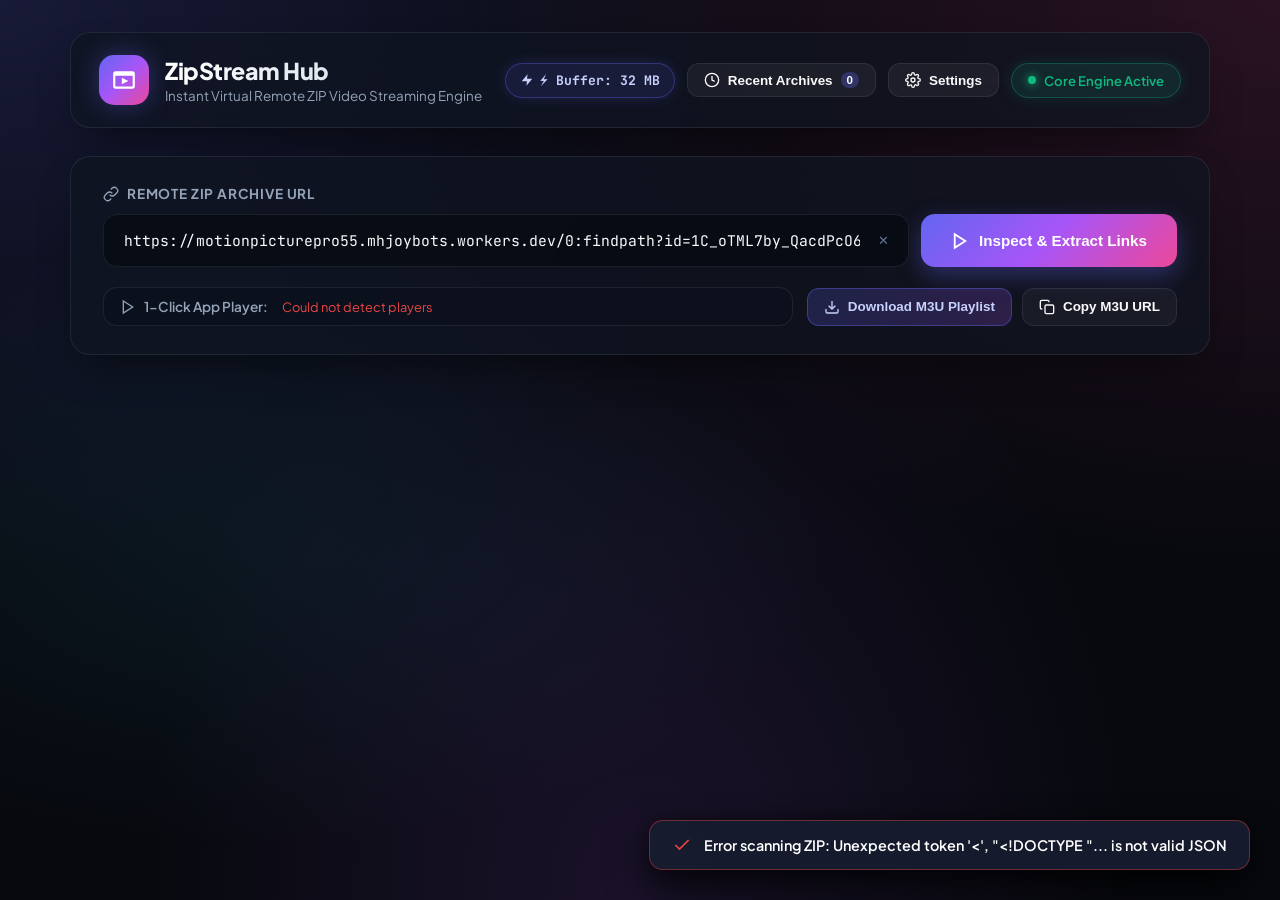
==== commit 207dff7e: "feat: add dynamic 5GB high-speed buffer engine, settings modal, env tuning, and documentation" ====
--- a/web_gui.html
+++ b/web_gui.html
@@ -183,6 +183,301 @@
             animation: pulse 2s infinite;
         }
 
+        .buffer-pill {
+            display: flex;
+            align-items: center;
+            gap: 6px;
+            padding: 8px 14px;
+            background: rgba(99, 102, 241, 0.12);
+            border: 1px solid rgba(99, 102, 241, 0.35);
+            border-radius: 9999px;
+            font-size: 0.82rem;
+            font-weight: 700;
+            color: #c7d2fe;
+            font-family: 'JetBrains Mono', monospace;
+            box-shadow: 0 0 14px rgba(99, 102, 241, 0.2);
+            cursor: pointer;
+            transition: all 0.2s ease;
+        }
+
+        .buffer-pill:hover {
+            background: rgba(99, 102, 241, 0.22);
+            border-color: rgba(129, 140, 248, 0.6);
+            color: #fff;
+            transform: translateY(-1px);
+        }
+
+        /* Settings Modal Styles */
+        .modal-overlay {
+            position: fixed;
+            top: 0;
+            left: 0;
+            width: 100vw;
+            height: 100vh;
+            background: rgba(4, 7, 13, 0.88);
+            backdrop-filter: blur(28px);
+            -webkit-backdrop-filter: blur(28px);
+            z-index: 9999;
+            display: none;
+            align-items: center;
+            justify-content: center;
+            padding: 24px;
+            opacity: 0;
+            transition: opacity 0.3s cubic-bezier(0.16, 1, 0.3, 1);
+        }
+
+        .modal-overlay.active {
+            display: flex;
+            opacity: 1;
+        }
+
+        .settings-modal-container {
+            width: 100%;
+            max-width: 680px;
+            background: rgba(14, 19, 32, 0.95);
+            border: 1px solid rgba(255, 255, 255, 0.12);
+            border-radius: 22px;
+            overflow: hidden;
+            display: flex;
+            flex-direction: column;
+            box-shadow: 0 30px 60px -15px rgba(0,0,0,0.8), 0 0 40px rgba(99, 102, 241, 0.2);
+            transform: scale(0.95);
+            transition: transform 0.3s cubic-bezier(0.16, 1, 0.3, 1);
+        }
+
+        .modal-overlay.active .settings-modal-container {
+            transform: scale(1);
+        }
+
+        .settings-header {
+            display: flex;
+            align-items: center;
+            justify-content: space-between;
+            padding: 20px 26px;
+            background: rgba(18, 24, 40, 0.95);
+            border-bottom: 1px solid var(--border-card);
+        }
+
+        .settings-title {
+            font-size: 1.15rem;
+            font-weight: 800;
+            color: #fff;
+            display: flex;
+            align-items: center;
+            gap: 10px;
+        }
+
+        .settings-body {
+            padding: 24px 26px;
+            display: flex;
+            flex-direction: column;
+            gap: 22px;
+            max-height: 75vh;
+            overflow-y: auto;
+        }
+
+        .settings-body::-webkit-scrollbar {
+            width: 6px;
+        }
+        .settings-body::-webkit-scrollbar-thumb {
+            background: rgba(255, 255, 255, 0.15);
+            border-radius: 4px;
+        }
+
+        .setting-section {
+            display: flex;
+            flex-direction: column;
+            gap: 12px;
+            background: rgba(255, 255, 255, 0.025);
+            border: 1px solid var(--border-card);
+            border-radius: 16px;
+            padding: 18px 20px;
+        }
+
+        .setting-section-title {
+            font-size: 0.92rem;
+            font-weight: 700;
+            color: #fff;
+            display: flex;
+            align-items: center;
+            gap: 8px;
+        }
+
+        .setting-desc {
+            font-size: 0.82rem;
+            color: var(--text-muted);
+            line-height: 1.5;
+        }
+
+        .preset-grid {
+            display: grid;
+            grid-template-columns: repeat(auto-fit, minmax(130px, 1fr));
+            gap: 8px;
+            margin-top: 4px;
+        }
+
+        .preset-btn {
+            padding: 9px 12px;
+            background: rgba(255, 255, 255, 0.04);
+            border: 1px solid var(--border-card);
+            border-radius: 10px;
+            color: var(--text-muted);
+            font-size: 0.78rem;
+            font-weight: 600;
+            cursor: pointer;
+            transition: all 0.2s;
+            text-align: center;
+            display: flex;
+            flex-direction: column;
+            gap: 2px;
+        }
+
+        .preset-btn:hover {
+            background: rgba(255, 255, 255, 0.08);
+            color: #fff;
+            border-color: rgba(99, 102, 241, 0.4);
+        }
+
+        .preset-btn.active {
+            background: rgba(99, 102, 241, 0.25);
+            border-color: #818cf8;
+            color: #ffffff;
+            box-shadow: 0 0 14px rgba(99, 102, 241, 0.3);
+        }
+
+        .preset-btn span.preset-val {
+            font-weight: 700;
+            font-size: 0.88rem;
+            color: inherit;
+        }
+
+        .preset-btn span.preset-label {
+            font-size: 0.68rem;
+            opacity: 0.75;
+        }
+
+        .custom-slider-row {
+            display: flex;
+            align-items: center;
+            gap: 14px;
+            margin-top: 4px;
+        }
+
+        .custom-slider {
+            flex: 1;
+            height: 6px;
+            border-radius: 4px;
+            background: rgba(255, 255, 255, 0.1);
+            outline: none;
+            cursor: pointer;
+            accent-color: var(--accent-primary);
+        }
+
+        .custom-num-input {
+            width: 110px;
+            background: rgba(8, 12, 20, 0.85);
+            border: 1px solid var(--border-card);
+            border-radius: 10px;
+            padding: 8px 12px;
+            color: var(--text-main);
+            font-family: 'JetBrains Mono', monospace;
+            font-size: 0.88rem;
+            font-weight: 700;
+            text-align: right;
+            outline: none;
+        }
+
+        .custom-num-input:focus {
+            border-color: var(--border-focus);
+            box-shadow: 0 0 0 3px rgba(99, 102, 241, 0.25);
+        }
+
+        .visual-info-box {
+            background: rgba(99, 102, 241, 0.08);
+            border: 1px solid rgba(99, 102, 241, 0.25);
+            border-radius: 12px;
+            padding: 12px 16px;
+            font-size: 0.8rem;
+            color: #c7d2fe;
+            line-height: 1.45;
+            display: flex;
+            align-items: flex-start;
+            gap: 10px;
+        }
+
+        .control-row-group {
+            display: grid;
+            grid-template-columns: 1fr 1fr;
+            gap: 12px;
+        }
+
+        @media (max-width: 540px) {
+            .control-row-group {
+                grid-template-columns: 1fr;
+            }
+        }
+
+        .control-item {
+            display: flex;
+            flex-direction: column;
+            gap: 6px;
+        }
+
+        .control-item label {
+            font-size: 0.78rem;
+            font-weight: 700;
+            color: var(--text-muted);
+            text-transform: uppercase;
+            letter-spacing: 0.04em;
+        }
+
+        .control-select, .control-input {
+            width: 100%;
+            background: rgba(8, 12, 20, 0.85);
+            border: 1px solid var(--border-card);
+            border-radius: 10px;
+            padding: 8px 12px;
+            color: var(--text-main);
+            font-size: 0.86rem;
+            outline: none;
+        }
+
+        .control-select:focus, .control-input:focus {
+            border-color: var(--border-focus);
+        }
+
+        .settings-footer {
+            display: flex;
+            align-items: center;
+            justify-content: flex-end;
+            padding: 18px 26px;
+            background: rgba(18, 24, 40, 0.95);
+            border-top: 1px solid var(--border-card);
+            gap: 12px;
+        }
+
+        .btn-save-settings {
+            padding: 10px 24px;
+            background: var(--accent-gradient);
+            border: none;
+            border-radius: 12px;
+            color: white;
+            font-weight: 700;
+            font-size: 0.9rem;
+            cursor: pointer;
+            display: flex;
+            align-items: center;
+            gap: 8px;
+            transition: all 0.2s;
+            box-shadow: 0 4px 16px var(--accent-glow);
+        }
+
+        .btn-save-settings:hover {
+            background: var(--accent-gradient-hover);
+            transform: translateY(-1px);
+            box-shadow: 0 6px 20px var(--accent-glow);
+        }
+
         @keyframes pulse {
             0%, 100% { opacity: 1; transform: scale(1); }
             50% { opacity: 0.35; transform: scale(0.85); }
@@ -1146,10 +1441,18 @@
             </div>
         </div>
         <div class="header-actions">
+            <div id="headerBufferPill" class="buffer-pill" onclick="openSettingsModal()" title="Click to configure buffer & engine settings">
+                <svg width="14" height="14" viewBox="0 0 24 24" fill="currentColor"><polygon points="13 2 3 14 12 14 11 22 21 10 12 10 13 2"></polygon></svg>
+                <span id="headerBufferText">⚡ Buffer: 32 MB</span>
+            </div>
             <button class="btn-header-tool" onclick="toggleHistoryDrawer()">
                 <svg width="16" height="16" viewBox="0 0 24 24" fill="none" stroke="currentColor" stroke-width="2"><circle cx="12" cy="12" r="10"></circle><polyline points="12 6 12 12 16 14"></polyline></svg>
                 <span>Recent Archives</span>
                 <span id="historyCountBadge" style="background: rgba(99,102,241,0.3); padding: 2px 6px; border-radius: 9999px; font-size: 0.72rem;">0</span>
+            </button>
+            <button class="btn-header-tool" onclick="openSettingsModal()" title="Streaming Engine & Buffer Settings">
+                <svg width="16" height="16" viewBox="0 0 24 24" fill="none" stroke="currentColor" stroke-width="2"><circle cx="12" cy="12" r="3"></circle><path d="M19.4 15a1.65 1.65 0 0 0 .33 1.82l.06.06a2 2 0 0 1 0 2.83 2 2 0 0 1-2.83 0l-.06-.06a1.65 1.65 0 0 0-1.82-.33 1.65 1.65 0 0 0-1 1.51V21a2 2 0 0 1-2 2 2 2 0 0 1-2-2v-.09A1.65 1.65 0 0 0 9 19.4a1.65 1.65 0 0 0-1.82.33l-.06.06a2 2 0 0 1-2.83 0 2 2 0 0 1 0-2.83l.06-.06a1.65 1.65 0 0 0 .33-1.82 1.65 1.65 0 0 0-1.51-1H3a2 2 0 0 1-2-2 2 2 0 0 1 2-2h.09A1.65 1.65 0 0 0 4.6 9a1.65 1.65 0 0 0-.33-1.82l-.06-.06a2 2 0 0 1 0-2.83 2 2 0 0 1 2.83 0l.06.06a1.65 1.65 0 0 0 1.82.33H9a1.65 1.65 0 0 0 1-1.51V3a2 2 0 0 1 2-2 2 2 0 0 1 2 2v.09a1.65 1.65 0 0 0 1 1.51 1.65 1.65 0 0 0 1.82-.33l.06-.06a2 2 0 0 1 2.83 0 2 2 0 0 1 0 2.83l-.06.06a1.65 1.65 0 0 0-.33 1.82V9a1.65 1.65 0 0 0 1.51 1H21a2 2 0 0 1 2 2 2 2 0 0 1-2 2h-.09a1.65 1.65 0 0 0-1.51 1z"></path></svg>
+                <span>Settings</span>
             </button>
             <div class="status-badge">
                 <div class="status-dot"></div>
@@ -1273,6 +1576,106 @@
 
         <!-- Video Cards List -->
         <div id="episodesList" style="display: flex; flex-direction: column; gap: 12px;"></div>
+    </div>
+</div>
+
+<!-- Settings Modal -->
+<div id="settingsModal" class="modal-overlay">
+    <div class="settings-modal-container">
+        <div class="settings-header">
+            <div class="settings-title">
+                <svg width="20" height="20" viewBox="0 0 24 24" fill="none" stroke="currentColor" stroke-width="2"><circle cx="12" cy="12" r="3"></circle><path d="M19.4 15a1.65 1.65 0 0 0 .33 1.82l.06.06a2 2 0 0 1 0 2.83 2 2 0 0 1-2.83 0l-.06-.06a1.65 1.65 0 0 0-1.82-.33 1.65 1.65 0 0 0-1 1.51V21a2 2 0 0 1-2 2 2 2 0 0 1-2-2v-.09A1.65 1.65 0 0 0 9 19.4a1.65 1.65 0 0 0-1.82.33l-.06.06a2 2 0 0 1-2.83 0 2 2 0 0 1 0-2.83l.06-.06a1.65 1.65 0 0 0 .33-1.82 1.65 1.65 0 0 0-1.51-1H3a2 2 0 0 1-2-2 2 2 0 0 1 2-2h.09A1.65 1.65 0 0 0 4.6 9a1.65 1.65 0 0 0-.33-1.82l-.06-.06a2 2 0 0 1 0-2.83 2 2 0 0 1 2.83 0l.06.06a1.65 1.65 0 0 0 1.82.33H9a1.65 1.65 0 0 0 1-1.51V3a2 2 0 0 1 2-2 2 2 0 0 1 2 2v.09a1.65 1.65 0 0 0 1 1.51 1.65 1.65 0 0 0 1.82-.33l.06-.06a2 2 0 0 1 2.83 0 2 2 0 0 1 0 2.83l-.06.06a1.65 1.65 0 0 0-.33 1.82V9a1.65 1.65 0 0 0 1.51 1H21a2 2 0 0 1 2 2 2 2 0 0 1-2 2h-.09a1.65 1.65 0 0 0-1.51 1z"></path></svg>
+                <span>Streaming & Buffer Engine Settings</span>
+            </div>
+            <button class="player-modal-close" onclick="closeSettingsModal()" title="Close (Esc)">✕</button>
+        </div>
+
+        <div class="settings-body">
+            <!-- Read-Ahead Buffer Section -->
+            <div class="setting-section">
+                <div class="setting-section-title">
+                    <svg width="18" height="18" viewBox="0 0 24 24" fill="none" stroke="currentColor" stroke-width="2"><polygon points="13 2 3 14 12 14 11 22 21 10 12 10 13 2"></polygon></svg>
+                    <span>Read-Ahead Prefetch Buffer Size</span>
+                </div>
+                <p class="setting-desc">
+                    Controls how many megabytes ZipStream Hub downloads ahead of your current playback position into RAM. Higher values saturate fast gigabit connections and allow instant offline-style scrubbing over large segments.
+                </p>
+
+                <!-- Presets -->
+                <div class="preset-grid">
+                    <button type="button" class="preset-btn" data-mb="32" onclick="setBufferPreset(32, this)">
+                        <span class="preset-val">32 MB</span>
+                        <span class="preset-label">Light / Low RAM</span>
+                    </button>
+                    <button type="button" class="preset-btn" data-mb="512" onclick="setBufferPreset(512, this)">
+                        <span class="preset-val">512 MB</span>
+                        <span class="preset-label">Balanced</span>
+                    </button>
+                    <button type="button" class="preset-btn" data-mb="1024" onclick="setBufferPreset(1024, this)">
+                        <span class="preset-val">1 GB</span>
+                        <span class="preset-label">High Speed</span>
+                    </button>
+                    <button type="button" class="preset-btn" data-mb="2048" onclick="setBufferPreset(2048, this)">
+                        <span class="preset-val">2 GB</span>
+                        <span class="preset-label">Ultra 4K</span>
+                    </button>
+                    <button type="button" class="preset-btn" data-mb="5120" onclick="setBufferPreset(5120, this)">
+                        <span class="preset-val">5 GB</span>
+                        <span class="preset-label">Max Cache / Pull</span>
+                    </button>
+                </div>
+
+                <!-- Custom Input Slider & Box -->
+                <div class="custom-slider-row">
+                    <input type="range" id="bufferSlider" class="custom-slider" min="16" max="8192" step="16" value="32" oninput="onBufferSliderChange(this.value)">
+                    <div style="display: flex; align-items: center; gap: 6px;">
+                        <input type="number" id="bufferNumber" class="custom-num-input" min="8" max="16384" step="1" value="32" oninput="onBufferNumberChange(this.value)">
+                        <span style="font-size: 0.85rem; font-weight: 700; color: var(--text-muted);">MB</span>
+                    </div>
+                </div>
+            </div>
+
+            <!-- Socket Slice & Timeout Controls -->
+            <div class="setting-section">
+                <div class="setting-section-title">
+                    <svg width="18" height="18" viewBox="0 0 24 24" fill="none" stroke="currentColor" stroke-width="2"><rect x="2" y="2" width="20" height="8" rx="2" ry="2"></rect><rect x="2" y="14" width="20" height="8" rx="2" ry="2"></rect><line x1="6" y1="6" x2="6.01" y2="6"></line><line x1="6" y1="18" x2="6.01" y2="18"></line></svg>
+                    <span>Socket Slicing & Network Timeout</span>
+                </div>
+                
+                <div class="visual-info-box">
+                    <svg width="18" height="18" viewBox="0 0 24 24" fill="none" stroke="currentColor" stroke-width="2" style="flex-shrink: 0; margin-top: 1px;"><circle cx="12" cy="12" r="10"></circle><line x1="12" y1="16" x2="12" y2="12"></line><line x1="12" y1="8" x2="12.01" y2="8"></line></svg>
+                    <span>
+                        <strong>Packet Micro-Slicing:</strong> Large upstream range blocks (2MB–8MB) are sliced into fine-grained socket transmission units to deliver immediate steady audio/video packets without player buffering spikes or decoder underrun.
+                    </span>
+                </div>
+
+                <div class="control-row-group">
+                    <div class="control-item">
+                        <label for="sliceSizeSelect">Socket Slice Size</label>
+                        <select id="sliceSizeSelect" class="control-select">
+                            <option value="64">64 KB (Low-latency / Slow WiFi)</option>
+                            <option value="128" selected>128 KB (Optimal Standard)</option>
+                            <option value="256">256 KB (High Bitrate 1080p)</option>
+                            <option value="512">512 KB (4K Remux / 10-bit)</option>
+                            <option value="1024">1024 KB / 1 MB (High Throughput)</option>
+                        </select>
+                    </div>
+
+                    <div class="control-item">
+                        <label for="chunkTimeoutInput">Chunk Timeout (Seconds)</label>
+                        <input type="number" id="chunkTimeoutInput" class="control-input" min="5" max="300" step="5" value="30">
+                    </div>
+                </div>
+            </div>
+        </div>
+
+        <div class="settings-footer">
+            <button class="btn-toolbar" onclick="closeSettingsModal()">Cancel</button>
+            <button class="btn-save-settings" onclick="saveSettings()">
+                <svg width="16" height="16" viewBox="0 0 24 24" fill="none" stroke="currentColor" stroke-width="2.5"><polyline points="20 6 9 17 4 12"></polyline></svg>
+                <span>Save & Apply Live</span>
+            </button>
+        </div>
     </div>
 </div>
 
@@ -1678,20 +2081,158 @@
         }
     }
 
-    // Modal Close Keyboard shortcut (Esc)
+    // Settings State & Modal Handlers
+    let currentConfig = {
+        streaming: {
+            prefetch_buffer_size_mb: parseInt(localStorage.getItem('zipstream_buffer_mb') || '32', 10),
+            slice_size_kb: parseInt(localStorage.getItem('zipstream_slice_kb') || '128', 10),
+            chunk_timeout_seconds: parseInt(localStorage.getItem('zipstream_timeout_sec') || '30', 10),
+            max_concurrent_streams: 8
+        }
+    };
+
+    function formatBufferDisplay(mb) {
+        if (mb >= 1024) {
+            const gb = (mb / 1024).toFixed(mb % 1024 === 0 ? 0 : 1);
+            return `${gb} GB`;
+        }
+        return `${mb} MB`;
+    }
+
+    function updateHeaderBufferPill(mb) {
+        const txt = document.getElementById('headerBufferText');
+        if (txt) {
+            txt.innerText = `⚡ Buffer: ${formatBufferDisplay(mb)}`;
+        }
+    }
+
+    async function loadServerConfig() {
+        try {
+            const resp = await fetch('/api/config');
+            if (resp.ok) {
+                const data = await resp.json();
+                if (data.status === 'ok' && data.config) {
+                    if (data.config.streaming) {
+                        currentConfig.streaming = Object.assign({}, currentConfig.streaming, data.config.streaming);
+                        localStorage.setItem('zipstream_buffer_mb', currentConfig.streaming.prefetch_buffer_size_mb);
+                        localStorage.setItem('zipstream_slice_kb', currentConfig.streaming.slice_size_kb);
+                        localStorage.setItem('zipstream_timeout_sec', currentConfig.streaming.chunk_timeout_seconds);
+                    }
+                }
+            }
+        } catch (e) {
+            console.log('Using cached/local config settings:', e);
+        }
+        updateHeaderBufferPill(currentConfig.streaming.prefetch_buffer_size_mb);
+    }
+
+    function openSettingsModal() {
+        const modal = document.getElementById('settingsModal');
+        const bufMb = currentConfig.streaming.prefetch_buffer_size_mb;
+        const sliceKb = currentConfig.streaming.slice_size_kb;
+        const timeoutSec = currentConfig.streaming.chunk_timeout_seconds;
+
+        document.getElementById('bufferSlider').value = bufMb;
+        document.getElementById('bufferNumber').value = bufMb;
+        document.getElementById('sliceSizeSelect').value = sliceKb;
+        document.getElementById('chunkTimeoutInput').value = timeoutSec;
+
+        syncPresetButtons(bufMb);
+        modal.classList.add('active');
+    }
+
+    function closeSettingsModal() {
+        const modal = document.getElementById('settingsModal');
+        modal.classList.remove('active');
+    }
+
+    function syncPresetButtons(valMb) {
+        const num = parseInt(valMb, 10);
+        document.querySelectorAll('.preset-btn').forEach(btn => {
+            const mb = parseInt(btn.getAttribute('data-mb'), 10);
+            if (mb === num) {
+                btn.classList.add('active');
+            } else {
+                btn.classList.remove('active');
+            }
+        });
+    }
+
+    function setBufferPreset(mb, btn) {
+        document.getElementById('bufferSlider').value = mb;
+        document.getElementById('bufferNumber').value = mb;
+        syncPresetButtons(mb);
+    }
+
+    function onBufferSliderChange(val) {
+        document.getElementById('bufferNumber').value = val;
+        syncPresetButtons(val);
+    }
+
+    function onBufferNumberChange(val) {
+        let num = parseInt(val, 10) || 16;
+        if (num < 1) num = 1;
+        document.getElementById('bufferSlider').value = num;
+        syncPresetButtons(num);
+    }
+
+    async function saveSettings() {
+        const bufMb = parseInt(document.getElementById('bufferNumber').value, 10) || 32;
+        const sliceKb = parseInt(document.getElementById('sliceSizeSelect').value, 10) || 128;
+        const timeoutSec = parseInt(document.getElementById('chunkTimeoutInput').value, 10) || 30;
+
+        currentConfig.streaming.prefetch_buffer_size_mb = bufMb;
+        currentConfig.streaming.slice_size_kb = sliceKb;
+        currentConfig.streaming.chunk_timeout_seconds = timeoutSec;
+
+        localStorage.setItem('zipstream_buffer_mb', bufMb);
+        localStorage.setItem('zipstream_slice_kb', sliceKb);
+        localStorage.setItem('zipstream_timeout_sec', timeoutSec);
+
+        updateHeaderBufferPill(bufMb);
+
+        try {
+            const resp = await fetch('/api/config', {
+                method: 'POST',
+                headers: { 'Content-Type': 'application/json' },
+                body: JSON.stringify({
+                    streaming: {
+                        prefetch_buffer_size_mb: bufMb,
+                        slice_size_kb: sliceKb,
+                        chunk_timeout_seconds: timeoutSec
+                    }
+                })
+            });
+
+            if (resp.ok) {
+                showToast(`⚙️ Buffer updated: ${formatBufferDisplay(bufMb)} (${sliceKb} KB slices)!`);
+            } else {
+                showToast('Settings saved locally (server update failed)', true);
+            }
+        } catch (e) {
+            showToast('Settings saved to localStorage', false);
+        }
+
+        closeSettingsModal();
+    }
+
+    // Modal Keyboard shortcut & Backdrop clicks
     window.addEventListener('keydown', (e) => {
         if (e.key === 'Escape') {
-            const modal = document.getElementById('playerModal');
-            if (modal.classList.contains('active')) {
+            const playerModal = document.getElementById('playerModal');
+            if (playerModal && playerModal.classList.contains('active')) {
                 closePlayerModal();
             }
+            const settingsModal = document.getElementById('settingsModal');
+            if (settingsModal && settingsModal.classList.contains('active')) {
+                closeSettingsModal();
+            }
         }
     });
 
-    // Modal Backdrop click to close
-    document.getElementById('playerModal').addEventListener('click', (e) => {
-        if (e.target.id === 'playerModal') {
-            closePlayerModal();
+    document.getElementById('settingsModal').addEventListener('click', (e) => {
+        if (e.target.id === 'settingsModal') {
+            closeSettingsModal();
         }
     });
 
@@ -1896,6 +2437,7 @@
     window.onload = async () => {
         toggleClearBtn();
         updateHistoryUI();
+        await loadServerConfig();
         await loadPlayers();
         parseZipArchive();
     };
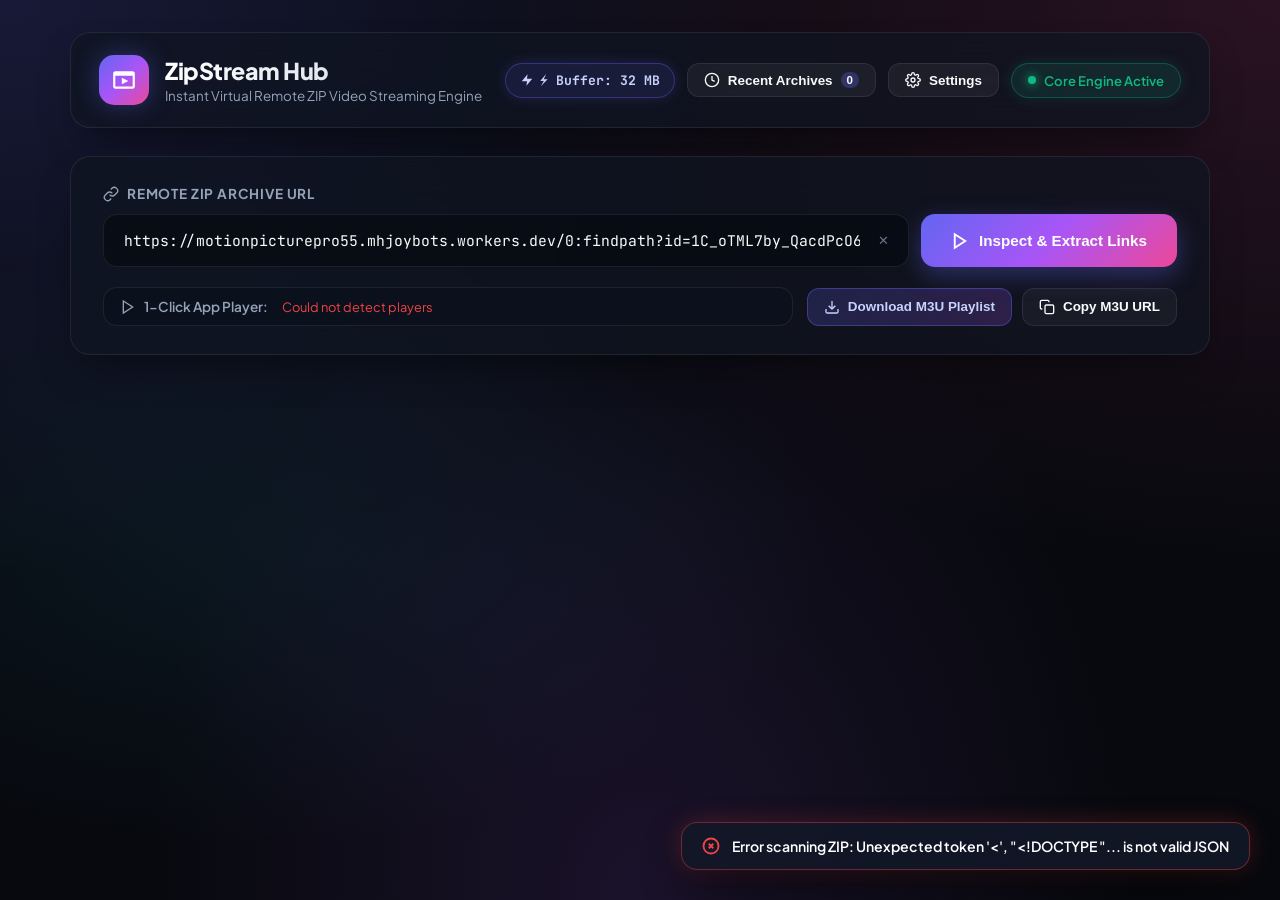
==== commit 5231775d: "fix: update all GitHub repo links, polish Settings preset layout and toast notifications" ====
--- a/web_gui.html
+++ b/web_gui.html
@@ -311,13 +311,19 @@
 
         .preset-grid {
             display: grid;
-            grid-template-columns: repeat(auto-fit, minmax(130px, 1fr));
+            grid-template-columns: repeat(5, 1fr);
             gap: 8px;
             margin-top: 4px;
         }
 
+        @media (max-width: 640px) {
+            .preset-grid {
+                grid-template-columns: repeat(auto-fit, minmax(110px, 1fr));
+            }
+        }
+
         .preset-btn {
-            padding: 9px 12px;
+            padding: 9px 8px;
             background: rgba(255, 255, 255, 0.04);
             border: 1px solid var(--border-card);
             border-radius: 10px;
@@ -1355,28 +1361,53 @@
             position: fixed;
             bottom: 30px;
             right: 30px;
-            background: rgba(22, 29, 46, 0.96);
-            border: 1px solid rgba(255, 255, 255, 0.12);
+            background: rgba(18, 24, 40, 0.95);
+            border: 1px solid rgba(255, 255, 255, 0.14);
             color: white;
-            padding: 14px 22px;
-            border-radius: 14px;
-            box-shadow: 0 20px 40px rgba(0,0,0,0.7), 0 0 20px rgba(0,0,0,0.4);
+            padding: 14px 20px;
+            border-radius: 16px;
+            box-shadow: 0 20px 45px -10px rgba(0, 0, 0, 0.8), 0 0 25px rgba(99, 102, 241, 0.25);
             display: flex;
             align-items: center;
             gap: 12px;
-            font-size: 0.9rem;
+            font-size: 0.88rem;
             font-weight: 600;
-            transform: translateY(100px);
+            transform: translateY(100px) scale(0.95);
             opacity: 0;
-            transition: all 0.3s cubic-bezier(0.16, 1, 0.3, 1);
+            transition: all 0.35s cubic-bezier(0.16, 1, 0.3, 1);
             z-index: 10000;
-            backdrop-filter: blur(16px);
-            -webkit-backdrop-filter: blur(16px);
+            backdrop-filter: blur(20px);
+            -webkit-backdrop-filter: blur(20px);
+            pointer-events: none;
+            max-width: 90vw;
         }
 
         .toast.show {
-            transform: translateY(0);
+            transform: translateY(0) scale(1);
             opacity: 1;
+            pointer-events: auto;
+        }
+
+        .toast.toast-success {
+            border-color: rgba(16, 185, 129, 0.4);
+            box-shadow: 0 20px 45px -10px rgba(0, 0, 0, 0.8), 0 0 25px rgba(16, 185, 129, 0.25);
+        }
+
+        .toast.toast-error {
+            border-color: rgba(239, 68, 68, 0.4);
+            box-shadow: 0 20px 45px -10px rgba(0, 0, 0, 0.8), 0 0 25px rgba(239, 68, 68, 0.25);
+        }
+
+        .toast.toast-info {
+            border-color: rgba(99, 102, 241, 0.4);
+            box-shadow: 0 20px 45px -10px rgba(0, 0, 0, 0.8), 0 0 25px rgba(99, 102, 241, 0.25);
+        }
+
+        .toast-icon-wrap {
+            display: flex;
+            align-items: center;
+            justify-content: center;
+            flex-shrink: 0;
         }
 
         .spinner {
@@ -1715,8 +1746,10 @@
 </div>
 
 <!-- Toast Notification -->
-<div id="toast" class="toast">
-    <svg id="toastIcon" width="20" height="20" viewBox="0 0 24 24" fill="none" stroke="var(--success-color)" stroke-width="2"><path d="M20 6L9 17l-5-5"/></svg>
+<div id="toast" class="toast toast-success" role="alert" aria-live="polite">
+    <div id="toastIcon" class="toast-icon-wrap">
+        <svg width="18" height="18" viewBox="0 0 24 24" fill="none" stroke="var(--success-color)" stroke-width="2.5"><path d="M20 6L9 17l-5-5"/></svg>
+    </div>
     <span id="toastMsg">Stream Link copied to clipboard!</span>
 </div>
 
@@ -1961,7 +1994,7 @@
                         <svg width="15" height="15" viewBox="0 0 24 24" fill="currentColor"><polygon points="5 3 19 12 5 21 5 3"></polygon></svg>
                         ${player.name}
                     </button>
-                    <button class="btn-action btn-copy" onclick="copyLink('${streamUrl}')" title="Copy Direct Stream Link">
+                    <button class="btn-action btn-copy" onclick="copyLink('${streamUrl}')" title="Copy direct stream URL" aria-label="Copy direct stream URL">
                         <svg width="15" height="15" viewBox="0 0 24 24" fill="none" stroke="currentColor" stroke-width="2"><rect x="9" y="9" width="13" height="13" rx="2" ry="2"></rect><path d="M5 15H4a2 2 0 0 1-2-2V4a2 2 0 0 1 2-2h9a2 2 0 0 1 2 2v1"></path></svg>
                     </button>
                 </div>
@@ -2275,13 +2308,15 @@
     // Playlist Export Functions
     function downloadM3UPlaylist() {
         window.location.href = '/api/playlist.m3u';
-        showToast('📥 Downloading full archive M3U playlist...');
+        showToast('📥 Downloading full archive M3U playlist...', 'info');
     }
 
     function copyM3UUrl() {
         const m3uUrl = `${window.location.origin}/api/playlist.m3u`;
         navigator.clipboard.writeText(m3uUrl).then(() => {
-            showToast('📋 M3U Playlist URL copied! Ready for IPTV/VLC import.');
+            showToast('📋 M3U Playlist URL copied! Ready for IPTV/VLC import.', 'success');
+        }).catch(err => {
+            showToast('Failed to copy M3U URL: ' + err, 'error');
         });
     }
 
@@ -2419,18 +2454,51 @@
     // Utility & Toast
     function copyLink(link) {
         navigator.clipboard.writeText(link).then(() => {
-            showToast('📋 Direct Stream Link copied to clipboard!');
+            showToast('📋 Direct Stream Link copied to clipboard!', 'success');
+        }).catch(err => {
+            showToast('Failed to copy link: ' + err, 'error');
         });
     }
 
-    function showToast(msg, isError = false) {
+    let toastTimeout = null;
+
+    // Unified floating toast notification system
+    function showToast(msg, type = 'success') {
         const toast = document.getElementById('toast');
-        const icon = document.getElementById('toastIcon');
-        document.getElementById('toastMsg').innerText = msg;
-        toast.style.borderColor = isError ? 'rgba(239, 68, 68, 0.4)' : 'rgba(16, 185, 129, 0.4)';
-        icon.setAttribute('stroke', isError ? 'var(--danger-color)' : 'var(--success-color)');
+        const iconWrap = document.getElementById('toastIcon');
+        const msgEl = document.getElementById('toastMsg');
+        
+        if (!toast) return;
+
+        // Support boolean isError legacy calls
+        let toastType = type;
+        if (typeof type === 'boolean') {
+            toastType = type ? 'error' : 'success';
+        }
+
+        toast.classList.remove('toast-success', 'toast-error', 'toast-info');
+        toast.classList.add(`toast-${toastType}`);
+
+        let iconSvg = '';
+        if (toastType === 'error') {
+            iconSvg = '<svg width="18" height="18" viewBox="0 0 24 24" fill="none" stroke="var(--danger-color)" stroke-width="2.5"><circle cx="12" cy="12" r="10"></circle><line x1="15" y1="9" x2="9" y2="15"></line><line x1="9" y1="9" x2="15" y2="15"></line></svg>';
+        } else if (toastType === 'info') {
+            iconSvg = '<svg width="18" height="18" viewBox="0 0 24 24" fill="none" stroke="var(--accent-primary)" stroke-width="2.5"><circle cx="12" cy="12" r="10"></circle><line x1="12" y1="16" x2="12" y2="12"></line><line x1="12" y1="8" x2="12.01" y2="8"></line></svg>';
+        } else {
+            iconSvg = '<svg width="18" height="18" viewBox="0 0 24 24" fill="none" stroke="var(--success-color)" stroke-width="2.5"><polyline points="20 6 9 17 4 12"></polyline></svg>';
+        }
+
+        iconWrap.innerHTML = iconSvg;
+        msgEl.innerText = msg;
+
         toast.classList.add('show');
-        setTimeout(() => toast.classList.remove('show'), 3600);
+
+        if (toastTimeout) {
+            clearTimeout(toastTimeout);
+        }
+        toastTimeout = setTimeout(() => {
+            toast.classList.remove('show');
+        }, 3600);
     }
 
     // Initialization on window load
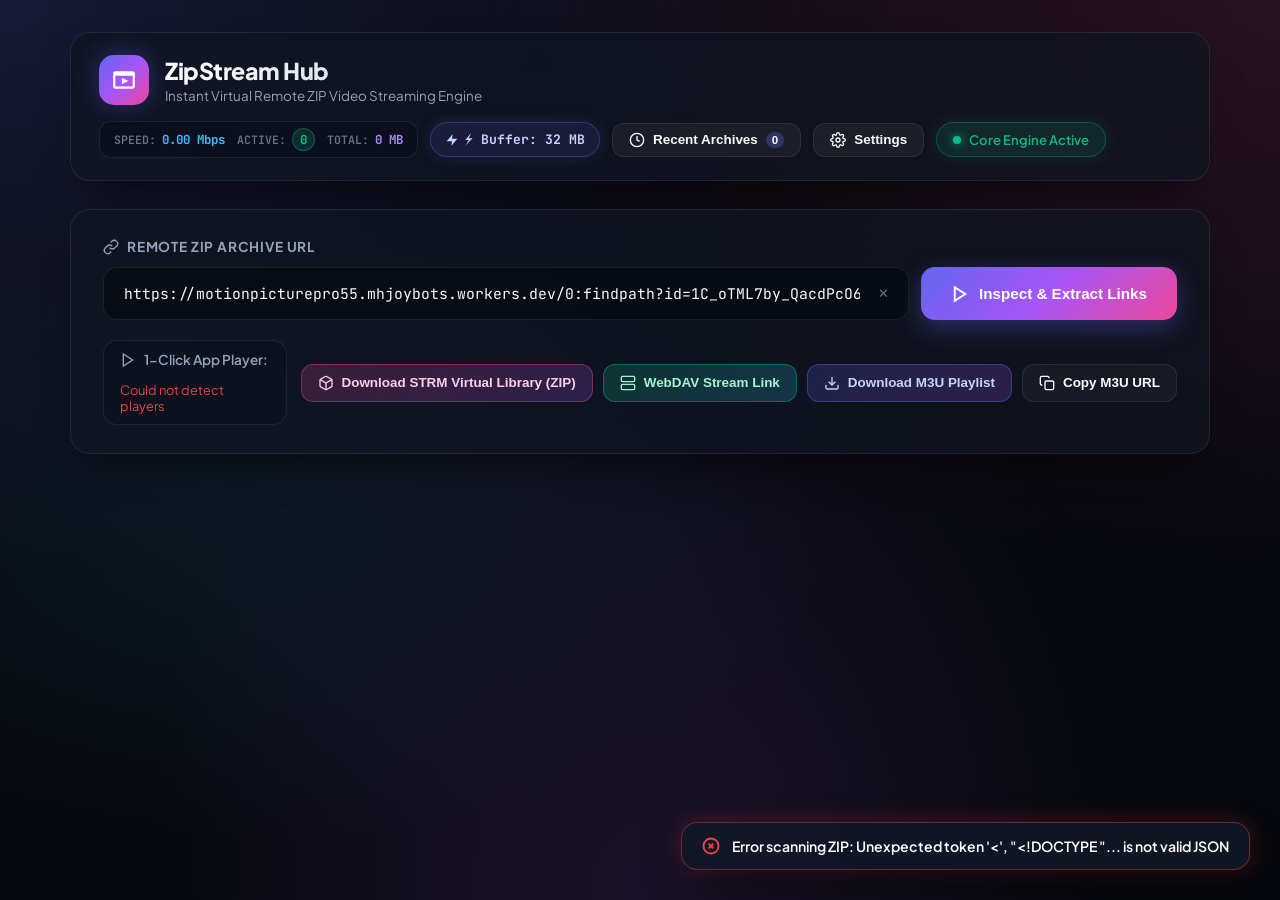
==== commit 104a9947: "feat: complete v2.0 engine suite with WebDAV bridge, STRM bundles, media inspector, live metrics, an" ====
--- a/web_gui.html
+++ b/web_gui.html
@@ -772,6 +772,189 @@
             box-shadow: 0 4px 16px rgba(99, 102, 241, 0.3);
         }
 
+        .btn-toolbar.btn-strm {
+            background: linear-gradient(135deg, rgba(236, 72, 153, 0.2) 0%, rgba(168, 85, 247, 0.2) 100%);
+            border-color: rgba(236, 72, 153, 0.4);
+            color: #fbcfe8;
+        }
+
+        .btn-toolbar.btn-strm:hover {
+            background: linear-gradient(135deg, rgba(236, 72, 153, 0.35) 0%, rgba(168, 85, 247, 0.35) 100%);
+            color: #fff;
+            box-shadow: 0 4px 16px rgba(236, 72, 153, 0.3);
+        }
+
+        .btn-toolbar.btn-webdav {
+            background: linear-gradient(135deg, rgba(16, 185, 129, 0.2) 0%, rgba(56, 189, 248, 0.2) 100%);
+            border-color: rgba(16, 185, 129, 0.4);
+            color: #a7f3d0;
+        }
+
+        .btn-toolbar.btn-webdav:hover {
+            background: linear-gradient(135deg, rgba(16, 185, 129, 0.35) 0%, rgba(56, 189, 248, 0.35) 100%);
+            color: #fff;
+            box-shadow: 0 4px 16px rgba(16, 185, 129, 0.3);
+        }
+
+        /* Top Header Live Stats Widget */
+        .header-stats-widget {
+            display: flex;
+            align-items: center;
+            gap: 12px;
+            background: rgba(10, 15, 28, 0.7);
+            border: 1px solid var(--border-card);
+            border-radius: 12px;
+            padding: 6px 14px;
+            font-family: 'JetBrains Mono', monospace;
+            font-size: 0.78rem;
+        }
+
+        .stat-item {
+            display: flex;
+            align-items: center;
+            gap: 6px;
+        }
+
+        .stat-label {
+            color: var(--text-dim);
+            font-size: 0.72rem;
+            text-transform: uppercase;
+            font-weight: 600;
+        }
+
+        .stat-value {
+            color: #fff;
+            font-weight: 700;
+        }
+
+        .stat-active-pill {
+            display: inline-flex;
+            align-items: center;
+            gap: 4px;
+            padding: 2px 7px;
+            border-radius: 9999px;
+            background: rgba(16, 185, 129, 0.18);
+            border: 1px solid rgba(16, 185, 129, 0.35);
+            color: var(--success-color);
+            font-weight: 700;
+        }
+
+        /* Video Inspector Overlay in Player */
+        .video-inspector-badge {
+            position: absolute;
+            top: 14px;
+            left: 14px;
+            background: rgba(6, 9, 17, 0.85);
+            border: 1px solid rgba(255, 255, 255, 0.15);
+            backdrop-filter: blur(16px);
+            -webkit-backdrop-filter: blur(16px);
+            border-radius: 12px;
+            padding: 8px 14px;
+            display: flex;
+            align-items: center;
+            gap: 10px;
+            font-size: 0.78rem;
+            color: var(--text-main);
+            z-index: 10;
+            box-shadow: 0 8px 24px rgba(0, 0, 0, 0.6);
+            pointer-events: auto;
+            transition: opacity 0.3s;
+        }
+
+        .video-inspector-badge .tag {
+            padding: 2px 6px;
+            border-radius: 5px;
+            font-weight: 700;
+            font-family: 'JetBrains Mono', monospace;
+            font-size: 0.72rem;
+            background: rgba(99, 102, 241, 0.25);
+            color: #c7d2fe;
+            border: 1px solid rgba(99, 102, 241, 0.4);
+        }
+
+        .video-inspector-badge .tag-audio {
+            background: rgba(236, 72, 153, 0.2);
+            color: #fbcfe8;
+            border-color: rgba(236, 72, 153, 0.4);
+        }
+
+        .video-inspector-badge .tag-dim {
+            background: rgba(16, 185, 129, 0.2);
+            color: #a7f3d0;
+            border-color: rgba(16, 185, 129, 0.4);
+        }
+
+        /* Player Control Elements in Footer */
+        .player-speed-group {
+            display: flex;
+            align-items: center;
+            gap: 4px;
+        }
+
+        .speed-btn {
+            padding: 5px 9px;
+            border-radius: 8px;
+            font-size: 0.76rem;
+            font-weight: 700;
+            background: rgba(255, 255, 255, 0.05);
+            border: 1px solid var(--border-card);
+            color: var(--text-muted);
+            cursor: pointer;
+            transition: all 0.2s;
+            font-family: 'JetBrains Mono', monospace;
+        }
+
+        .speed-btn:hover {
+            background: rgba(255, 255, 255, 0.1);
+            color: #fff;
+        }
+
+        .speed-btn.active {
+            background: var(--accent-primary);
+            border-color: #818cf8;
+            color: #fff;
+            box-shadow: 0 0 10px rgba(99, 102, 241, 0.4);
+        }
+
+        .player-shortcuts-hint {
+            display: flex;
+            align-items: center;
+            gap: 8px;
+            font-size: 0.72rem;
+            color: var(--text-dim);
+            padding: 4px 10px;
+            background: rgba(255, 255, 255, 0.02);
+            border-radius: 8px;
+            border: 1px solid rgba(255, 255, 255, 0.05);
+        }
+
+        .kbd-key {
+            padding: 1px 5px;
+            border-radius: 4px;
+            background: rgba(255, 255, 255, 0.1);
+            border: 1px solid rgba(255, 255, 255, 0.2);
+            color: #fff;
+            font-family: 'JetBrains Mono', monospace;
+            font-size: 0.7rem;
+            font-weight: 700;
+        }
+
+        /* WebDAV Modal Styles */
+        .webdav-code-block {
+            background: rgba(6, 9, 17, 0.95);
+            border: 1px solid var(--border-card);
+            border-radius: 12px;
+            padding: 14px 16px;
+            display: flex;
+            align-items: center;
+            justify-content: space-between;
+            gap: 12px;
+            font-family: 'JetBrains Mono', monospace;
+            font-size: 0.88rem;
+            color: #a7f3d0;
+            overflow-x: auto;
+        }
+
         /* History & Bookmarks Drawer Section */
         .history-section {
             background: var(--bg-card);
@@ -1472,6 +1655,22 @@
             </div>
         </div>
         <div class="header-actions">
+            <!-- Live Bandwidth & Connection Stats Widget in Header -->
+            <div class="header-stats-widget" id="headerStatsWidget" title="Live Streaming Engine Bandwidth & Active Connections">
+                <div class="stat-item">
+                    <span class="stat-label">Speed:</span>
+                    <span class="stat-value" id="headerStatSpeed" style="color: #38bdf8;">0.00 Mbps</span>
+                </div>
+                <div class="stat-item">
+                    <span class="stat-label">Active:</span>
+                    <span class="stat-active-pill" id="headerStatActive">0</span>
+                </div>
+                <div class="stat-item">
+                    <span class="stat-label">Total:</span>
+                    <span class="stat-value" id="headerStatTotal" style="color: #a78bfa;">0 MB</span>
+                </div>
+            </div>
+
             <div id="headerBufferPill" class="buffer-pill" onclick="openSettingsModal()" title="Click to configure buffer & engine settings">
                 <svg width="14" height="14" viewBox="0 0 24 24" fill="currentColor"><polygon points="13 2 3 14 12 14 11 22 21 10 12 10 13 2"></polygon></svg>
                 <span id="headerBufferText">⚡ Buffer: 32 MB</span>
@@ -1555,8 +1754,16 @@
                 </div>
             </div>
 
-            <!-- Export M3U Playlist -->
+            <!-- Export M3U Playlist, Virtual STRM ZIP Library, and WebDAV Link -->
             <div class="playlist-actions-group">
+                <button class="btn-toolbar btn-strm" onclick="downloadStrmBundle()" title="Download Virtual STRM ZIP Library for Jellyfin, Emby, Kodi">
+                    <svg width="16" height="16" viewBox="0 0 24 24" fill="none" stroke="currentColor" stroke-width="2"><path d="M21 16V8a2 2 0 0 0-1-1.73l-7-4a2 2 0 0 0-2 0l-7 4A2 2 0 0 0 3 8v8a2 2 0 0 0 1 1.73l7 4a2 2 0 0 0 2 0l7-4A2 2 0 0 0 21 16z"></path><polyline points="3.27 6.96 12 12.01 20.73 6.96"></polyline><line x1="12" y1="22.08" x2="12" y2="12"></line></svg>
+                    <span>Download STRM Virtual Library (ZIP)</span>
+                </button>
+                <button class="btn-toolbar btn-webdav" onclick="openWebDAVModal()" title="WebDAV Stream Link for Infuse, Kodi, VLC, Windows Drive">
+                    <svg width="16" height="16" viewBox="0 0 24 24" fill="none" stroke="currentColor" stroke-width="2"><rect x="2" y="2" width="20" height="8" rx="2" ry="2"></rect><rect x="2" y="14" width="20" height="8" rx="2" ry="2"></rect><line x1="6" y1="6" x2="6.01" y2="6"></line><line x1="6" y1="18" x2="6.01" y2="18"></line></svg>
+                    <span>WebDAV Stream Link</span>
+                </button>
                 <button class="btn-toolbar btn-playlist" onclick="downloadM3UPlaylist()" title="Download M3U for VLC, PotPlayer, Kodi, Infuse">
                     <svg width="16" height="16" viewBox="0 0 24 24" fill="none" stroke="currentColor" stroke-width="2"><path d="M21 15v4a2 2 0 0 1-2 2H5a2 2 0 0 1-2-2v-4"></path><polyline points="7 10 12 15 17 10"></polyline><line x1="12" y1="15" x2="12" y2="3"></line></svg>
                     <span>Download M3U Playlist</span>
@@ -1721,26 +1928,110 @@
             <button class="player-modal-close" onclick="closePlayerModal()" title="Close (Esc)">✕</button>
         </div>
         <div class="video-wrapper">
-            <video id="html5VideoPlayer" class="video-element" controls controlsList="nodownload" playsinline preload="auto"></video>
+            <!-- Video Track Details Overlay -->
+            <div id="videoInspectorBadge" class="video-inspector-badge">
+                <span id="badgeCodec" class="tag">CODEC: DETECTING...</span>
+                <span id="badgeRes" class="tag tag-dim">RES: --</span>
+                <span id="badgeAudio" class="tag tag-audio">AUDIO: --</span>
+                <span id="badgeDuration" class="tag" style="background: rgba(251, 191, 36, 0.2); color: #fde68a; border-color: rgba(251, 191, 36, 0.4);">--</span>
+            </div>
+            <video id="html5VideoPlayer" class="video-element" controls controlsList="nodownload" playsinline preload="auto" tabindex="0"></video>
         </div>
         <div class="player-modal-footer">
-            <div class="player-sub-selector">
-                <svg width="16" height="16" viewBox="0 0 24 24" fill="none" stroke="currentColor" stroke-width="2"><path d="M21 15a2 2 0 0 1-2 2H7l-4 4V5a2 2 0 0 1 2-2h14a2 2 0 0 1 2 2z"></path></svg>
-                <span style="font-size: 0.85rem; font-weight: 600; color: var(--text-muted);">Subtitles:</span>
-                <select id="modalSubSelect" class="select-sub" onchange="switchSubtitleTrack(this.value)">
-                    <option value="">None / Built-in</option>
-                </select>
+            <div style="display: flex; align-items: center; gap: 14px; flex-wrap: wrap;">
+                <!-- Speed Selector -->
+                <div class="player-speed-group">
+                    <span style="font-size: 0.78rem; font-weight: 700; color: var(--text-muted); margin-right: 2px;">SPEED:</span>
+                    <button class="speed-btn" onclick="setPlaybackSpeed(0.5, this)">0.5x</button>
+                    <button class="speed-btn active" onclick="setPlaybackSpeed(1.0, this)">1.0x</button>
+                    <button class="speed-btn" onclick="setPlaybackSpeed(1.25, this)">1.25x</button>
+                    <button class="speed-btn" onclick="setPlaybackSpeed(1.5, this)">1.5x</button>
+                    <button class="speed-btn" onclick="setPlaybackSpeed(2.0, this)">2.0x</button>
+                </div>
+
+                <!-- Subtitle Selector -->
+                <div class="player-sub-selector">
+                    <svg width="16" height="16" viewBox="0 0 24 24" fill="none" stroke="currentColor" stroke-width="2"><path d="M21 15a2 2 0 0 1-2 2H7l-4 4V5a2 2 0 0 1 2-2h14a2 2 0 0 1 2 2z"></path></svg>
+                    <span style="font-size: 0.82rem; font-weight: 600; color: var(--text-muted);">Subs:</span>
+                    <select id="modalSubSelect" class="select-sub" onchange="switchSubtitleTrack(this.value)">
+                        <option value="">None / Built-in</option>
+                    </select>
+                </div>
+
+                <!-- Shortcuts Hint Pill -->
+                <div class="player-shortcuts-hint" title="Space: Play/Pause | ←/→: Seek 5s | ↑/↓: Volume | F: Fullscreen | M: Mute | S: Subtitles">
+                    <span>Keys:</span>
+                    <span class="kbd-key">Space</span>
+                    <span class="kbd-key">←/→</span>
+                    <span class="kbd-key">↑/↓</span>
+                    <span class="kbd-key">F</span>
+                    <span class="kbd-key">M</span>
+                    <span class="kbd-key">S</span>
+                </div>
             </div>
+
             <div class="player-footer-actions">
                 <button class="btn-toolbar" onclick="copyCurrentModalStreamLink()">
                     <svg width="14" height="14" viewBox="0 0 24 24" fill="none" stroke="currentColor" stroke-width="2"><rect x="9" y="9" width="13" height="13" rx="2" ry="2"></rect><path d="M5 15H4a2 2 0 0 1-2-2V4a2 2 0 0 1 2-2h9a2 2 0 0 1 2 2v1"></path></svg>
-                    <span>Copy Direct Stream URL</span>
+                    <span>Direct Link</span>
                 </button>
                 <button class="btn-toolbar" onclick="launchCurrentInDesktopApp()">
                     <svg width="14" height="14" viewBox="0 0 24 24" fill="currentColor"><polygon points="5 3 19 12 5 21 5 3"></polygon></svg>
-                    <span>Open in Desktop Player</span>
+                    <span>Desktop App</span>
                 </button>
             </div>
+        </div>
+    </div>
+</div>
+
+<!-- WebDAV 1-Click Stream Connection Modal -->
+<div id="webdavModal" class="modal-overlay">
+    <div class="settings-modal-container" style="max-width: 640px;">
+        <div class="settings-header">
+            <div class="settings-title">
+                <svg width="20" height="20" viewBox="0 0 24 24" fill="none" stroke="#10b981" stroke-width="2"><rect x="2" y="2" width="20" height="8" rx="2" ry="2"></rect><rect x="2" y="14" width="20" height="8" rx="2" ry="2"></rect><line x1="6" y1="6" x2="6.01" y2="6"></line><line x1="6" y1="18" x2="6.01" y2="18"></line></svg>
+                <span>WebDAV Network Drive Connection</span>
+            </div>
+            <button class="player-modal-close" onclick="closeWebDAVModal()" title="Close (Esc)">✕</button>
+        </div>
+
+        <div class="settings-body">
+            <div class="setting-section">
+                <div class="setting-section-title">
+                    <svg width="16" height="16" viewBox="0 0 24 24" fill="none" stroke="currentColor" stroke-width="2"><polygon points="13 2 3 14 12 14 11 22 21 10 12 10 13 2"></polygon></svg>
+                    <span>1-Click WebDAV Root URL</span>
+                </div>
+                <p class="setting-desc">
+                    Connect <strong>Infuse (Apple TV / iOS)</strong>, <strong>Kodi</strong>, <strong>VLC</strong>, or mount directly as a Windows Network Drive (<code>Map Network Drive</code>). Files stream on-demand directly from the remote ZIP archive.
+                </p>
+                
+                <div class="webdav-code-block">
+                    <span id="webdavUrlDisplay">http://127.0.0.1:8787/webdav/</span>
+                    <button class="btn-toolbar" style="padding: 6px 12px; font-size: 0.8rem;" onclick="copyWebDAVUrl()">Copy URL</button>
+                </div>
+            </div>
+
+            <div class="setting-section">
+                <div class="setting-section-title">
+                    <span>⚡ Quick Setup Guides</span>
+                </div>
+                <ul style="font-size: 0.82rem; color: var(--text-muted); line-height: 1.6; padding-left: 18px; display: flex; flex-direction: column; gap: 6px;">
+                    <li><strong>Infuse (iOS/tvOS/macOS):</strong> Add Files → Other... → WebDAV → enter server host, port <code>8787</code>, path <code>/webdav/</code> (No username/password).</li>
+                    <li><strong>Kodi:</strong> Videos → Add Videos... → Browse → Add Network Location... → Protocol: <code>WebDAV server (HTTP)</code> → Server address <code>127.0.0.1</code>, Remote path <code>webdav/</code>.</li>
+                    <li><strong>Windows Explorer:</strong> Right click This PC → Map network drive → Connect to a Web site → enter <code>http://127.0.0.1:8787/webdav/</code>.</li>
+                </ul>
+            </div>
+        </div>
+
+        <div class="settings-footer">
+            <button class="btn-toolbar" onclick="window.open('/webdav/', '_blank')">
+                <svg width="14" height="14" viewBox="0 0 24 24" fill="none" stroke="currentColor" stroke-width="2"><path d="M18 13v6a2 2 0 0 1-2 2H5a2 2 0 0 1-2-2V8a2 2 0 0 1 2-2h6"></path><polyline points="15 3 21 3 21 9"></polyline><line x1="10" y1="14" x2="21" y2="3"></line></svg>
+                <span>Browse WebDAV in Browser</span>
+            </button>
+            <button class="btn-save-settings" onclick="copyWebDAVUrl()">
+                <svg width="16" height="16" viewBox="0 0 24 24" fill="none" stroke="currentColor" stroke-width="2.5"><rect x="9" y="9" width="13" height="13" rx="2" ry="2"></rect><path d="M5 15H4a2 2 0 0 1-2-2V4a2 2 0 0 1 2-2h9a2 2 0 0 1 2 2v1"></path></svg>
+                <span>Copy WebDAV Link</span>
+            </button>
         </div>
     </div>
 </div>
@@ -2027,7 +2318,7 @@
     }
 
     // In-Browser HTML5 Player Modal Functionality
-    function openPlayerModal(epId, epName) {
+    async function openPlayerModal(epId, epName) {
         const streamUrl = `${window.location.origin}/stream/${epId}/${encodeURIComponent(epName)}`;
         currentModalStreamUrl = streamUrl;
         currentModalVideoName = epName;
@@ -2044,8 +2335,19 @@
             video.removeChild(video.firstChild);
         }
 
-        // Set video source
+        // Set video source & default speed
         video.src = streamUrl;
+        video.playbackRate = 1.0;
+        syncSpeedButtons(1.0);
+
+        // Reset Video Track Details Inspector Overlay
+        document.getElementById('badgeCodec').innerText = 'CODEC: DETECTING...';
+        document.getElementById('badgeRes').innerText = 'RES: --';
+        document.getElementById('badgeAudio').innerText = 'AUDIO: --';
+        document.getElementById('badgeDuration').innerText = '--';
+
+        // Fetch deep binary track details from /api/media_inspect
+        fetchMediaInspectorDetails(epId, epName);
 
         // Auto-detect and attach subtitle tracks
         const matchingSubs = findMatchingSubtitles(epName);
@@ -2074,6 +2376,74 @@
         video.play().catch(e => console.log('Autoplay prevented or waiting for interaction:', e));
     }
 
+    async function fetchMediaInspectorDetails(epId, epName) {
+        const urlInput = document.getElementById('zipUrl');
+        const currentZipUrl = urlInput ? urlInput.value.trim() : '';
+        
+        try {
+            const probeUrl = `/api/media_inspect?id=${epId}${currentZipUrl ? '&url=' + encodeURIComponent(currentZipUrl) : ''}`;
+            const resp = await fetch(probeUrl);
+            if (resp.ok) {
+                const data = await resp.json();
+                if (data.status === 'ok' && data.media_info) {
+                    const info = data.media_info;
+                    const codecStr = (info.video_codec || info.format || 'H.264/HEVC').toUpperCase();
+                    const resStr = info.width && info.height ? `${info.width}x${info.height}` : (epName.toLowerCase().includes('4k') || epName.toLowerCase().includes('2160p') ? '3840x2160 (4K)' : '1080p / Auto');
+                    const audioStr = info.audio_codecs && info.audio_codecs.length > 0 ? info.audio_codecs.join(', ').toUpperCase() : 'AAC / AC3 / Stereo';
+                    const durStr = info.duration_sec ? formatDurationSec(info.duration_sec) : (info.size_mb ? `${Math.round(info.size_mb)} MB` : '--');
+
+                    document.getElementById('badgeCodec').innerText = `VIDEO: ${codecStr}`;
+                    document.getElementById('badgeRes').innerText = `RES: ${resStr}`;
+                    document.getElementById('badgeAudio').innerText = `AUDIO: ${audioStr}`;
+                    document.getElementById('badgeDuration').innerText = `SIZE/DUR: ${durStr}`;
+                    return;
+                }
+            }
+        } catch (e) {
+            console.log('Media inspect fetch error:', e);
+        }
+
+        // Fallback badge detection from filename
+        const badges = parseFileBadges(epName);
+        const resBadge = badges.find(b => b.class && b.class.startsWith('badge-res-'));
+        const fmtBadge = badges.find(b => b.class === 'badge-fmt');
+        document.getElementById('badgeCodec').innerText = `CONTAINER: ${fmtBadge ? fmtBadge.text : 'VIDEO'}`;
+        document.getElementById('badgeRes').innerText = `RES: ${resBadge ? resBadge.text : 'Auto HD'}`;
+        document.getElementById('badgeAudio').innerText = `AUDIO: Multi-channel`;
+        document.getElementById('badgeDuration').innerText = `RANGE: 206 Direct`;
+    }
+
+    function formatDurationSec(sec) {
+        if (!sec) return '--';
+        const m = Math.floor(sec / 60);
+        const s = Math.floor(sec % 60);
+        const h = Math.floor(m / 60);
+        if (h > 0) {
+            return `${h}h ${m % 60}m ${s}s`;
+        }
+        return `${m}m ${s}s`;
+    }
+
+    function setPlaybackSpeed(speed, btn) {
+        const video = document.getElementById('html5VideoPlayer');
+        if (video) {
+            video.playbackRate = speed;
+        }
+        syncSpeedButtons(speed);
+        showToast(`⚡ Playback speed: ${speed}x`);
+    }
+
+    function syncSpeedButtons(speed) {
+        document.querySelectorAll('.speed-btn').forEach(btn => {
+            const val = parseFloat(btn.innerText.replace('x', ''));
+            if (val === speed) {
+                btn.classList.add('active');
+            } else {
+                btn.classList.remove('active');
+            }
+        });
+    }
+
     function closePlayerModal() {
         const modal = document.getElementById('playerModal');
         const video = document.getElementById('html5VideoPlayer');
@@ -2101,6 +2471,25 @@
         }
     }
 
+    function toggleSubtitles() {
+        const video = document.getElementById('html5VideoPlayer');
+        if (!video.textTracks || video.textTracks.length === 0) {
+            showToast('No subtitles available for this track', 'info');
+            return;
+        }
+        let anyShowing = false;
+        for (let i = 0; i < video.textTracks.length; i++) {
+            if (video.textTracks[i].mode === 'showing') {
+                anyShowing = true;
+                break;
+            }
+        }
+        for (let i = 0; i < video.textTracks.length; i++) {
+            video.textTracks[i].mode = anyShowing ? 'disabled' : 'showing';
+        }
+        showToast(anyShowing ? '💬 Subtitles turned OFF' : '💬 Subtitles turned ON');
+    }
+
     function copyCurrentModalStreamLink() {
         if (currentModalStreamUrl) {
             copyLink(currentModalStreamUrl);
@@ -2113,6 +2502,127 @@
             launchSelectedPlayer(currentModalStreamUrl, player.key);
         }
     }
+
+    // WebDAV Modal handlers
+    function openWebDAVModal() {
+        const host = window.location.host || '127.0.0.1:8787';
+        const webdavUrl = `${window.location.protocol}//${host}/webdav/`;
+        document.getElementById('webdavUrlDisplay').innerText = webdavUrl;
+        document.getElementById('webdavModal').classList.add('active');
+    }
+
+    function closeWebDAVModal() {
+        document.getElementById('webdavModal').classList.remove('active');
+    }
+
+    function copyWebDAVUrl() {
+        const host = window.location.host || '127.0.0.1:8787';
+        const webdavUrl = `${window.location.protocol}//${host}/webdav/`;
+        navigator.clipboard.writeText(webdavUrl).then(() => {
+            showToast('📋 WebDAV stream URL copied to clipboard! Ready for Infuse/Kodi.', 'success');
+        }).catch(err => {
+            showToast('Failed to copy WebDAV link: ' + err, 'error');
+        });
+    }
+
+    function downloadStrmBundle() {
+        const urlInput = document.getElementById('zipUrl');
+        const zipUrl = urlInput ? urlInput.value.trim() : '';
+        const strmUrl = `/api/strm.zip${zipUrl ? '?url=' + encodeURIComponent(zipUrl) : ''}`;
+        window.location.href = strmUrl;
+        showToast('📥 Generating and downloading Virtual STRM ZIP Library...', 'info');
+    }
+
+    // Global HTML5 Player Keyboard Shortcuts
+    window.addEventListener('keydown', (e) => {
+        const playerModal = document.getElementById('playerModal');
+        const isPlayerActive = playerModal && playerModal.classList.contains('active');
+        const activeTag = document.activeElement ? document.activeElement.tagName.toLowerCase() : '';
+
+        // If typing in input or textarea, don't trigger media shortcuts
+        if (activeTag === 'input' || activeTag === 'textarea' || activeTag === 'select') {
+            if (e.key === 'Escape') {
+                if (isPlayerActive) closePlayerModal();
+                const settingsModal = document.getElementById('settingsModal');
+                if (settingsModal && settingsModal.classList.contains('active')) closeSettingsModal();
+                const webdavModal = document.getElementById('webdavModal');
+                if (webdavModal && webdavModal.classList.contains('active')) closeWebDAVModal();
+            }
+            return;
+        }
+
+        if (e.key === 'Escape') {
+            if (isPlayerActive) closePlayerModal();
+            const settingsModal = document.getElementById('settingsModal');
+            if (settingsModal && settingsModal.classList.contains('active')) closeSettingsModal();
+            const webdavModal = document.getElementById('webdavModal');
+            if (webdavModal && webdavModal.classList.contains('active')) closeWebDAVModal();
+            return;
+        }
+
+        if (!isPlayerActive) return;
+
+        const video = document.getElementById('html5VideoPlayer');
+        if (!video) return;
+
+        switch (e.key) {
+            case ' ':
+            case 'k':
+                e.preventDefault();
+                if (video.paused) {
+                    video.play();
+                    showToast('▶️ Play');
+                } else {
+                    video.pause();
+                    showToast('⏸️ Pause');
+                }
+                break;
+            case 'ArrowLeft':
+            case 'j':
+                e.preventDefault();
+                video.currentTime = Math.max(0, video.currentTime - 5);
+                showToast(`⏪ Seek -5s (${Math.round(video.currentTime)}s)`);
+                break;
+            case 'ArrowRight':
+            case 'l':
+                e.preventDefault();
+                video.currentTime = Math.min(video.duration || Infinity, video.currentTime + 5);
+                showToast(`⏩ Seek +5s (${Math.round(video.currentTime)}s)`);
+                break;
+            case 'ArrowUp':
+                e.preventDefault();
+                video.volume = Math.min(1.0, video.volume + 0.1);
+                showToast(`🔊 Volume: ${Math.round(video.volume * 100)}%`);
+                break;
+            case 'ArrowDown':
+                e.preventDefault();
+                video.volume = Math.max(0.0, video.volume - 0.1);
+                showToast(`🔉 Volume: ${Math.round(video.volume * 100)}%`);
+                break;
+            case 'f':
+            case 'F':
+                e.preventDefault();
+                if (!document.fullscreenElement) {
+                    const wrap = document.querySelector('.video-wrapper') || video;
+                    if (wrap.requestFullscreen) wrap.requestFullscreen();
+                    else if (video.requestFullscreen) video.requestFullscreen();
+                } else {
+                    if (document.exitFullscreen) document.exitFullscreen();
+                }
+                break;
+            case 'm':
+            case 'M':
+                e.preventDefault();
+                video.muted = !video.muted;
+                showToast(video.muted ? '🔇 Muted' : '🔊 Unmuted');
+                break;
+            case 's':
+            case 'S':
+                e.preventDefault();
+                toggleSubtitles();
+                break;
+        }
+    });
 
     // Settings State & Modal Handlers
     let currentConfig = {
@@ -2501,6 +3011,38 @@
         }, 3600);
     }
 
+    // Live Stats Poller
+    let statsInterval = null;
+
+    async function pollLiveStats() {
+        try {
+            const resp = await fetch('/api/stats');
+            if (resp.ok) {
+                const data = await resp.json();
+                if (data.status === 'ok' && data.stats) {
+                    const stats = data.stats;
+                    const mbps = typeof stats.current_bandwidth_mbps === 'number' ? stats.current_bandwidth_mbps.toFixed(2) : '0.00';
+                    const active = stats.active_streams_count || 0;
+                    const totalMb = stats.total_mbytes_served ? `${stats.total_mbytes_served} MB` : `${Math.round((stats.total_bytes_served || 0) / (1024 * 1024))} MB`;
+
+                    const speedEl = document.getElementById('headerStatSpeed');
+                    const activeEl = document.getElementById('headerStatActive');
+                    const totalEl = document.getElementById('headerStatTotal');
+
+                    if (speedEl) speedEl.innerText = `${mbps} Mbps`;
+                    if (activeEl) {
+                        activeEl.innerText = active;
+                        activeEl.style.background = active > 0 ? 'rgba(16, 185, 129, 0.3)' : 'rgba(255, 255, 255, 0.05)';
+                        activeEl.style.color = active > 0 ? '#10b981' : 'var(--text-muted)';
+                    }
+                    if (totalEl) totalEl.innerText = totalMb;
+                }
+            }
+        } catch (e) {
+            // silent fail for stats polling
+        }
+    }
+
     // Initialization on window load
     window.onload = async () => {
         toggleClearBtn();
@@ -2508,6 +3050,10 @@
         await loadServerConfig();
         await loadPlayers();
         parseZipArchive();
+
+        // Start live polling stats every 2 seconds
+        pollLiveStats();
+        statsInterval = setInterval(pollLiveStats, 2000);
     };
 </script>
 
